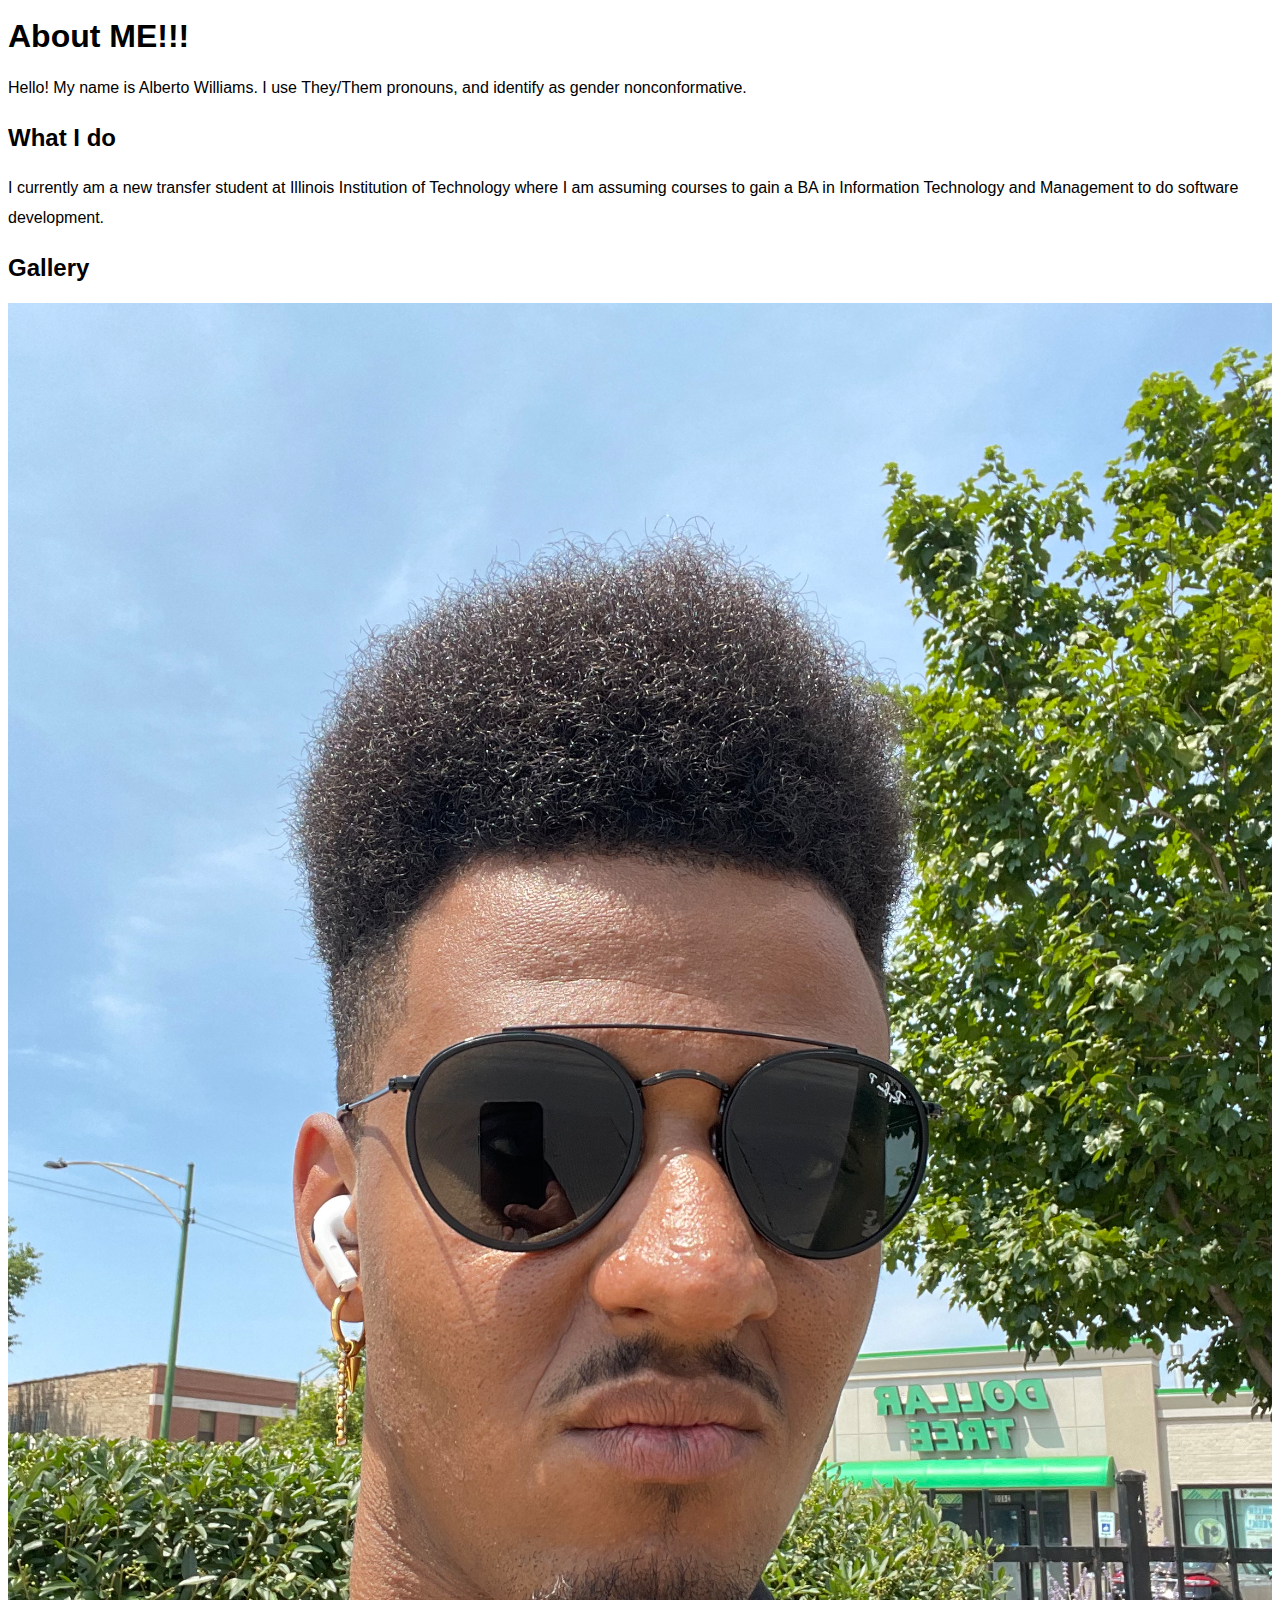
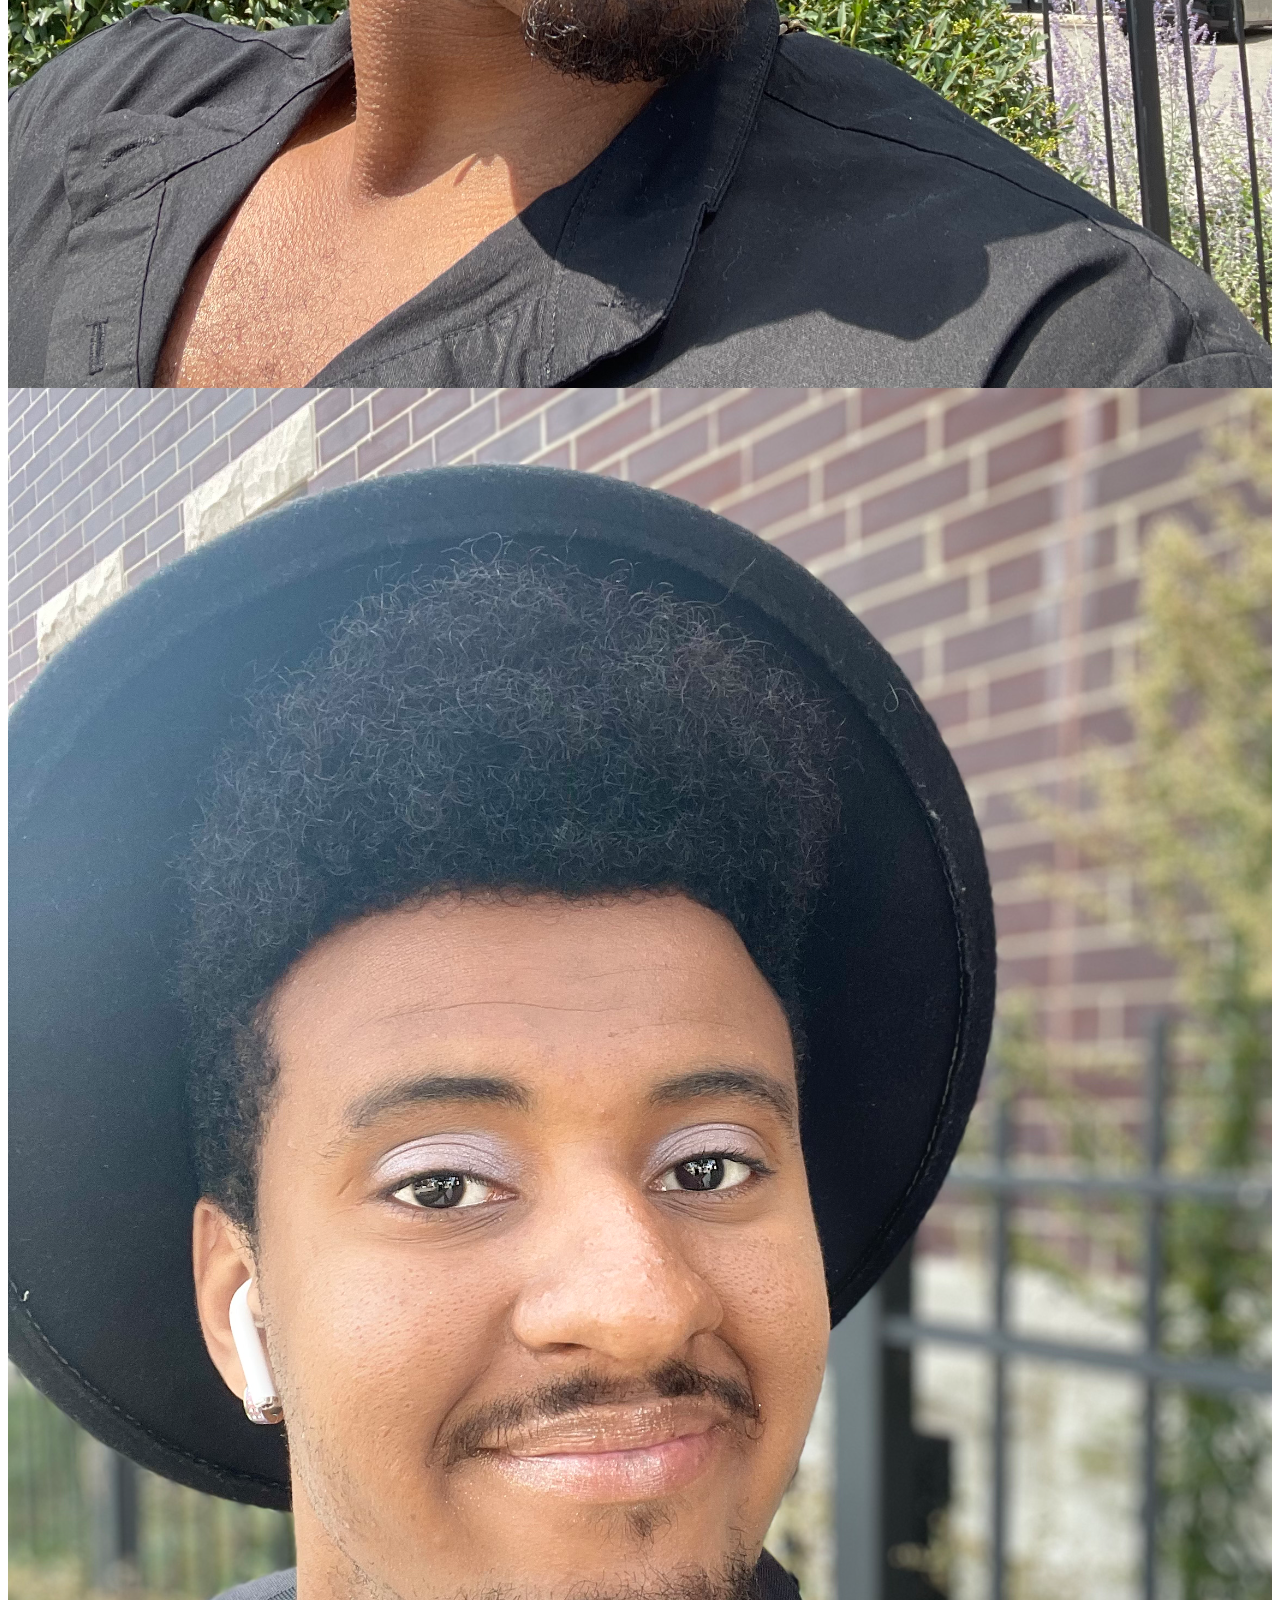
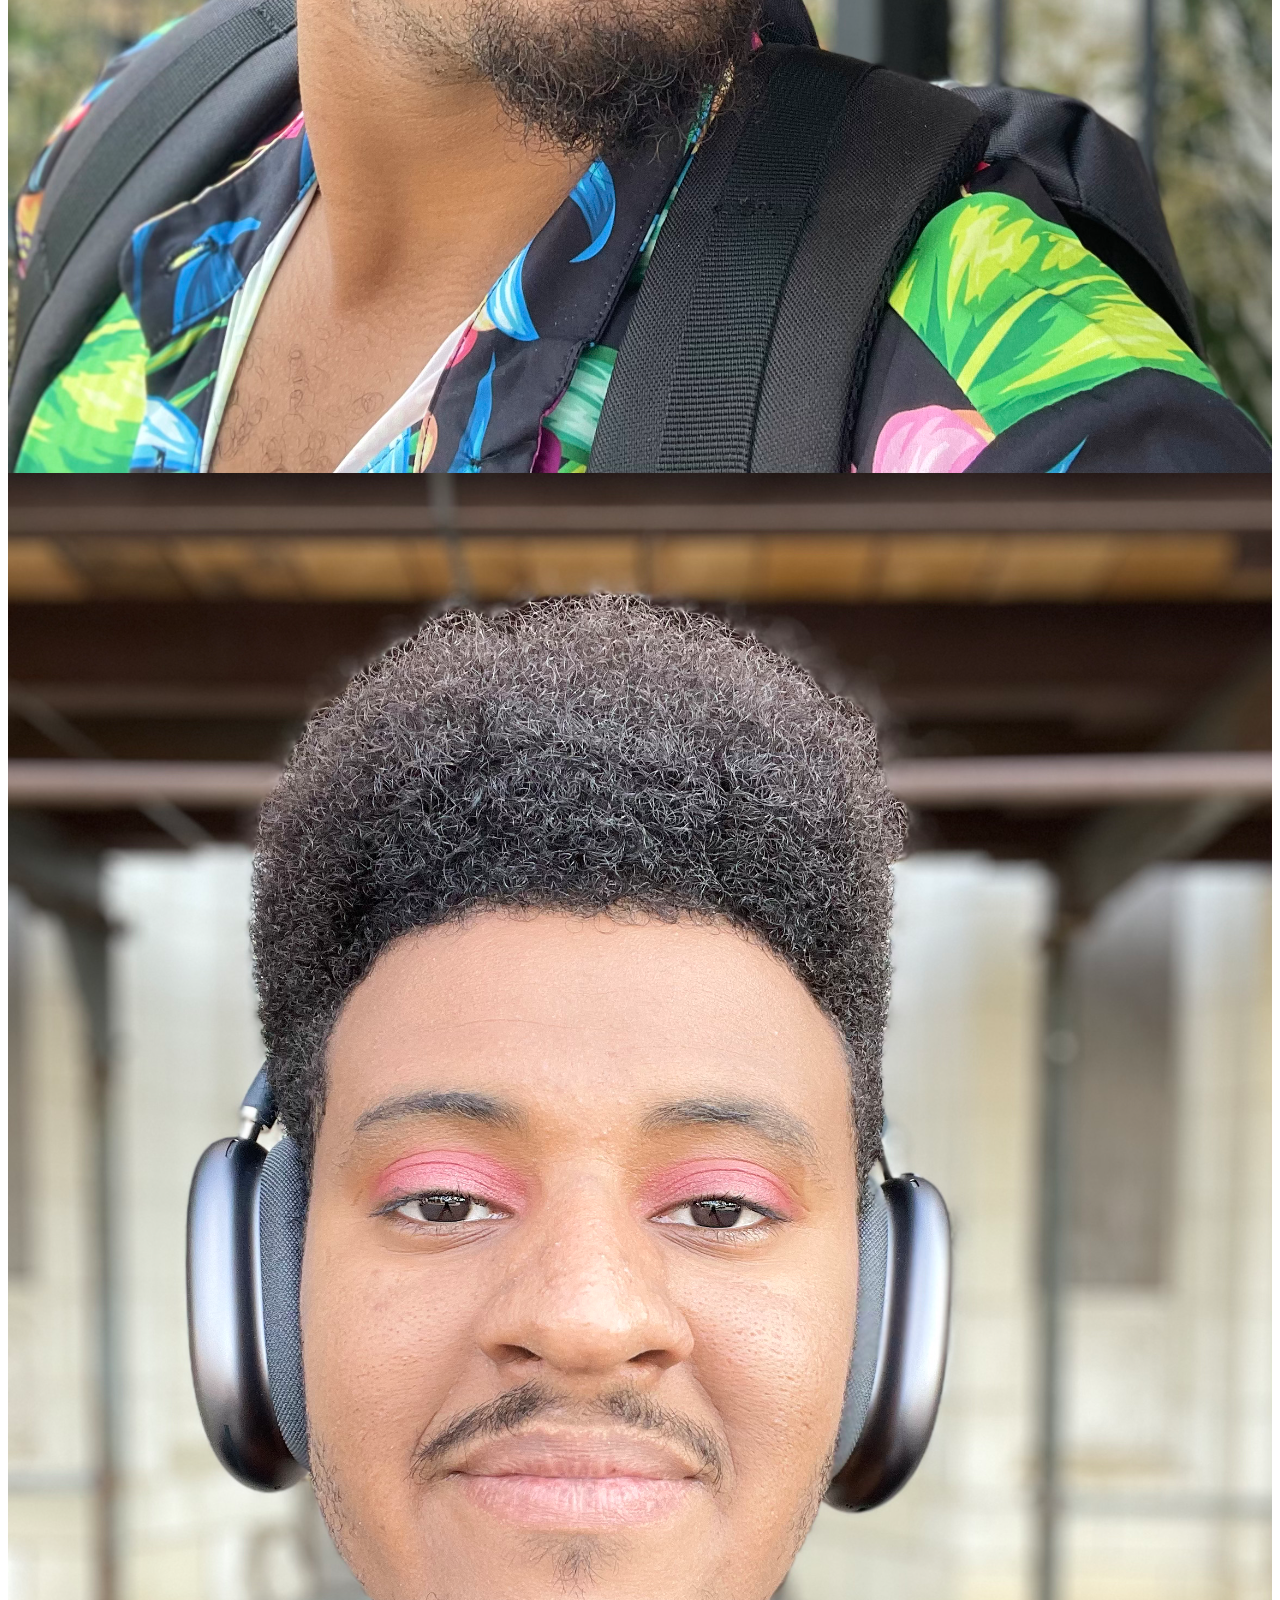
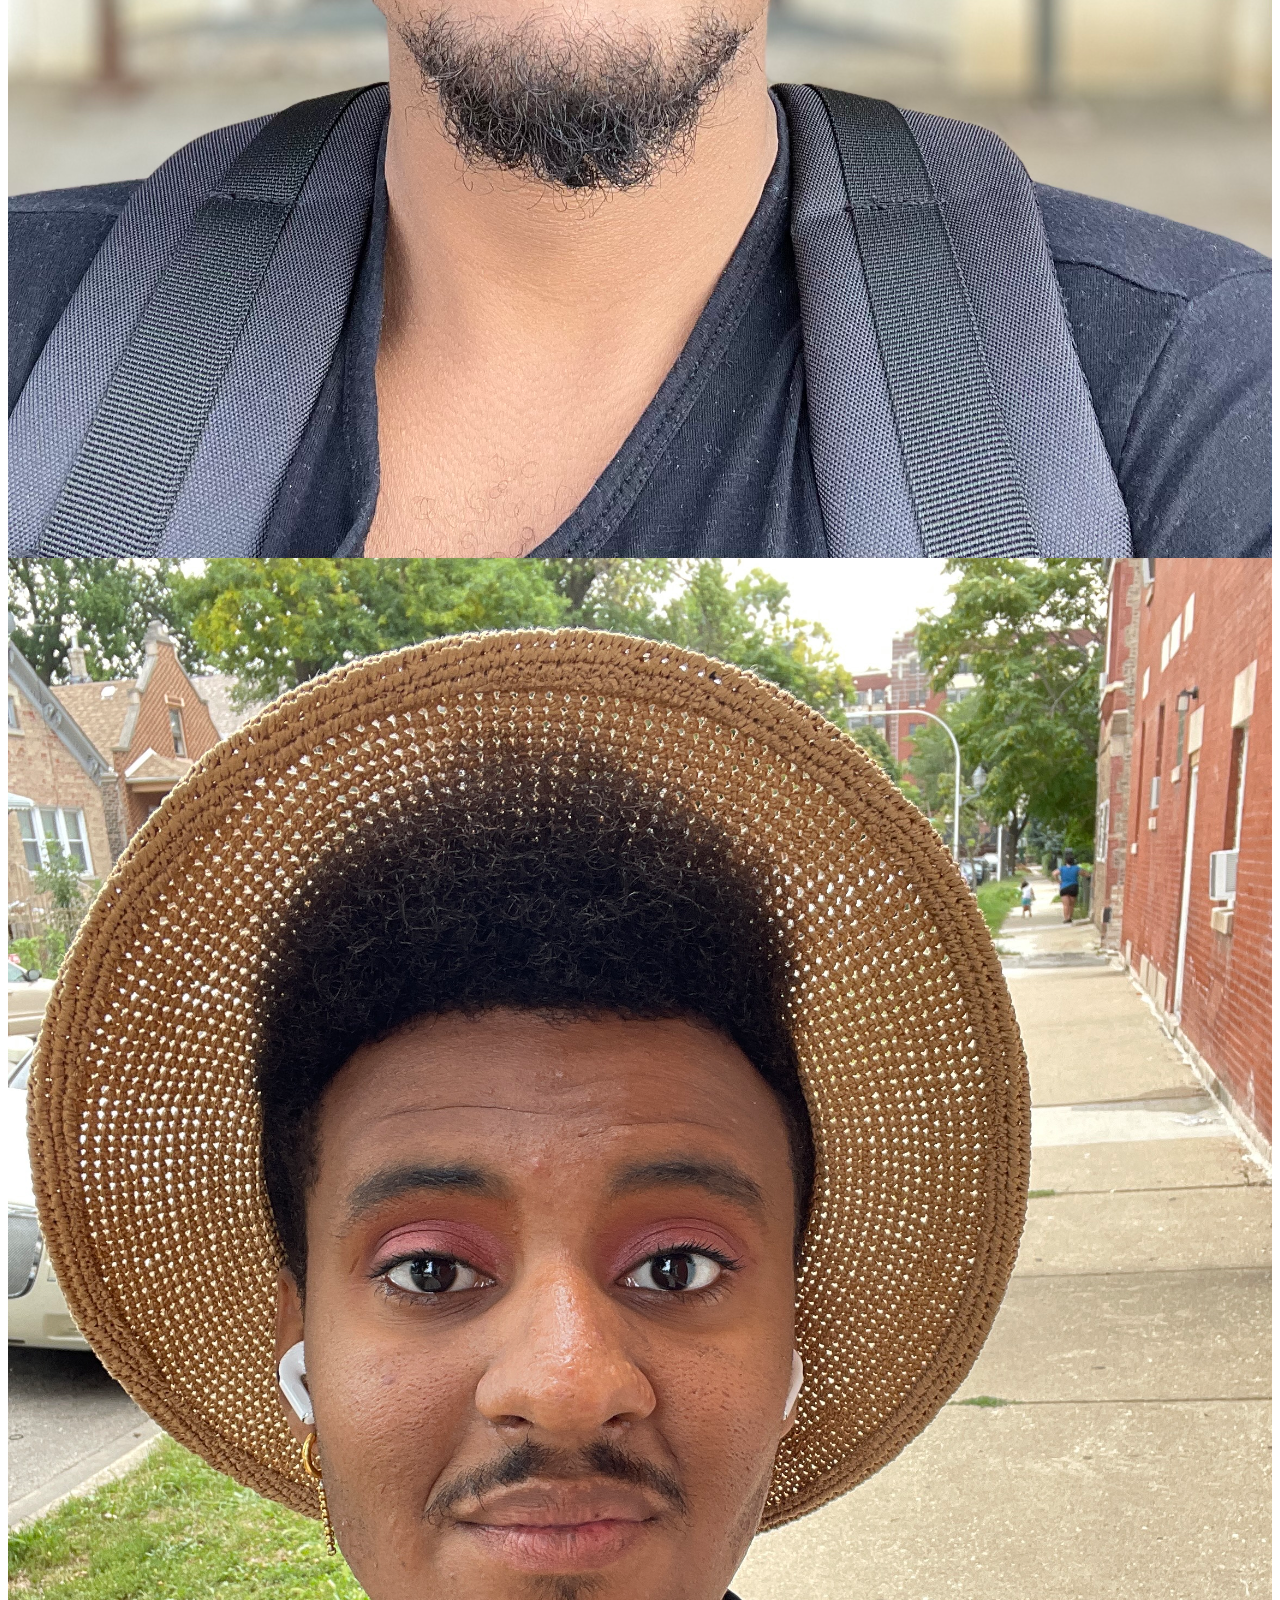
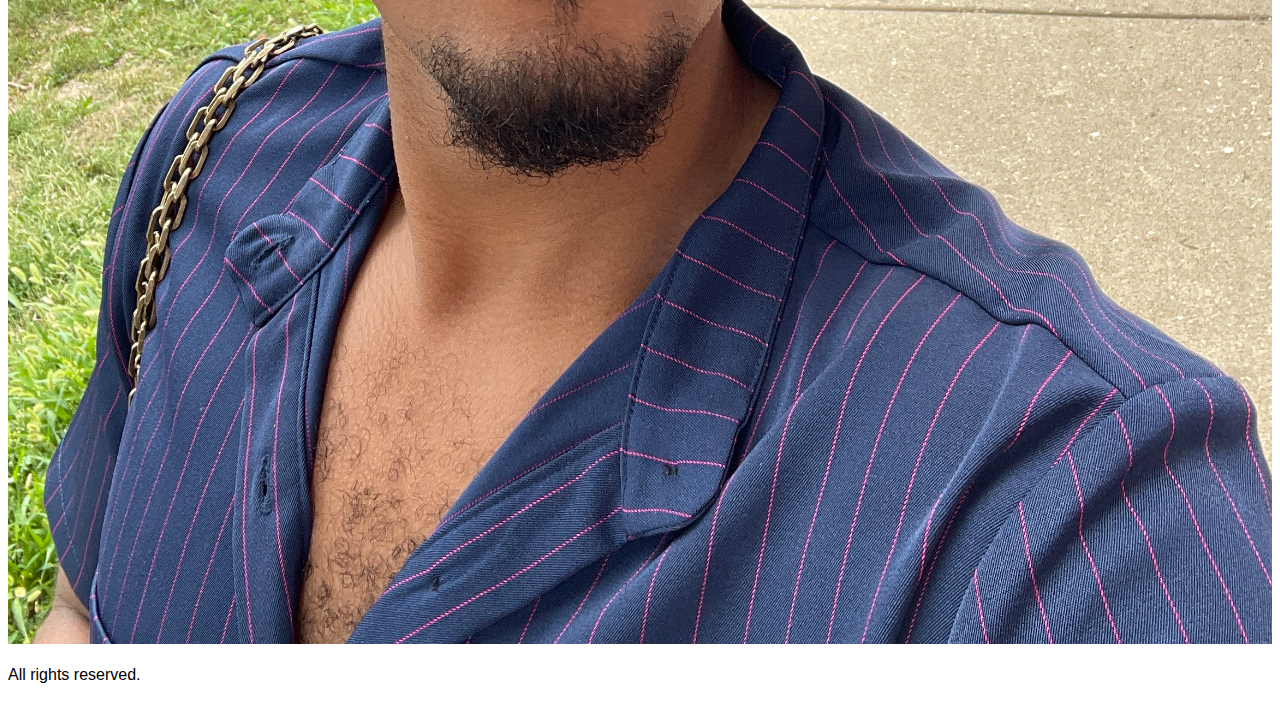
==== index.html @ dcf8313f "new repo with website name and updated HTML and CSS" ====
<!DOCTYPE html>
<html lang="en">
<head>
    <meta charset="UTF-8" />
    <title>Alberto's Page 1</title>
    <link rel="stylesheet" href="pretty.css">
</head>
<body>
    <header>
        <h1>About ME!!!</h1>
        <p>Hello! My name is Alberto Williams. I use They/Them pronouns, and
        identify as gender nonconformative.
        </p>
    </header>
    <main>
        <article>
            <h2>What I do</h2>
            <p>I currently am a new transfer student at
                Illinois Institution of Technology where
                I am assuming courses to gain a BA in
                Information Technology and Management to do
                software development.
            </p>
        </article>
        <article>
            <h2>Gallery</h2>
            <img src="pix/black-shades.jpeg" alt="shades" />
            <img src="pix/glittery-sexiness.jpeg" alt="hat" />
            <img src="pix/red-eyeshadow.jpeg" alt="eye-shadow" />
            <img src="pix/straw-hat.jpeg" alt="romper" />
        </article>
    </main>
    <footer>
        <p>All rights reserved.</p>
    </footer>
</body>
</html>
---- pretty.css ----
html {
    font-size: 1em;
    line-height: 30px;
    font-family: "Helvetica Neue", Arial Rounded MT Bold, Arial , sans-serif;
}

img {
    display: block;
    max-width: 100%;
}

figure {
    position: relative;
}

figcaption {
    position: absolute;
    width: 100%;
    bottom: 0px;
    background: rgba(15, 15, 15, 0.4);
}
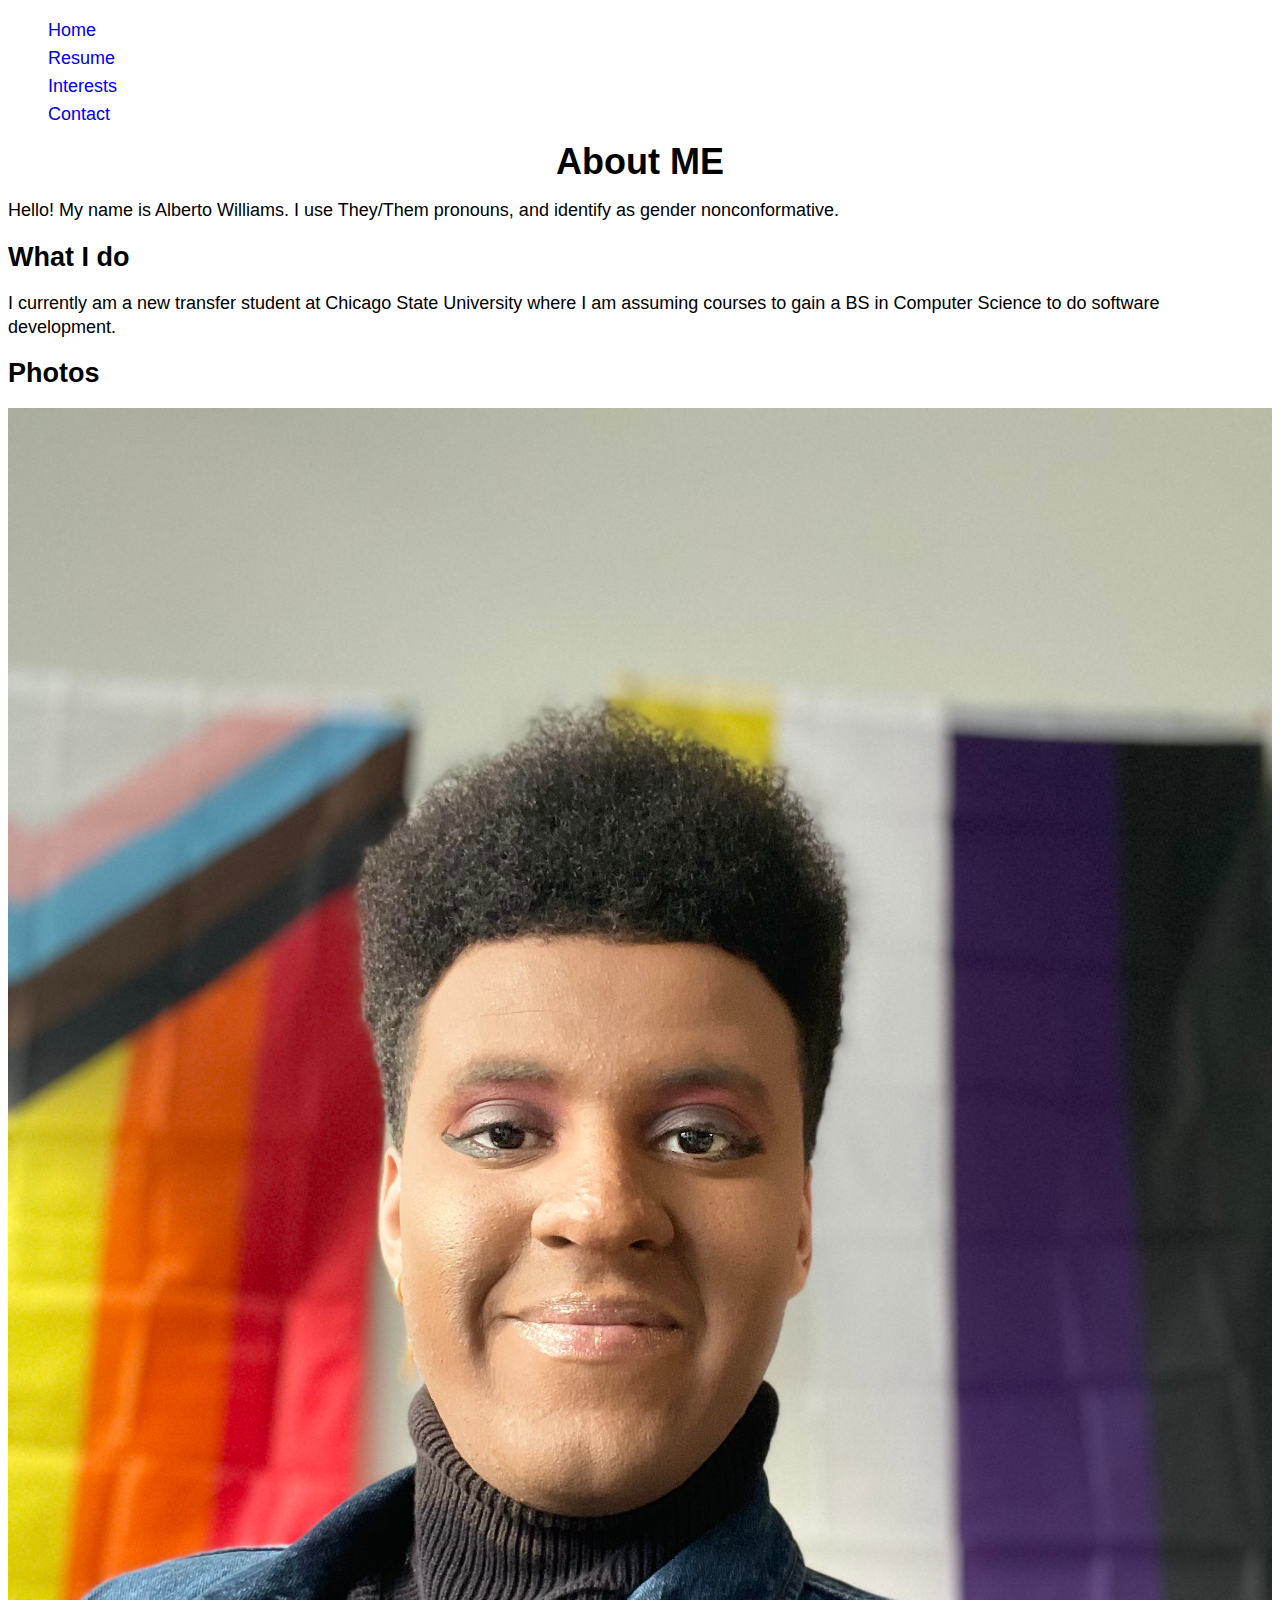
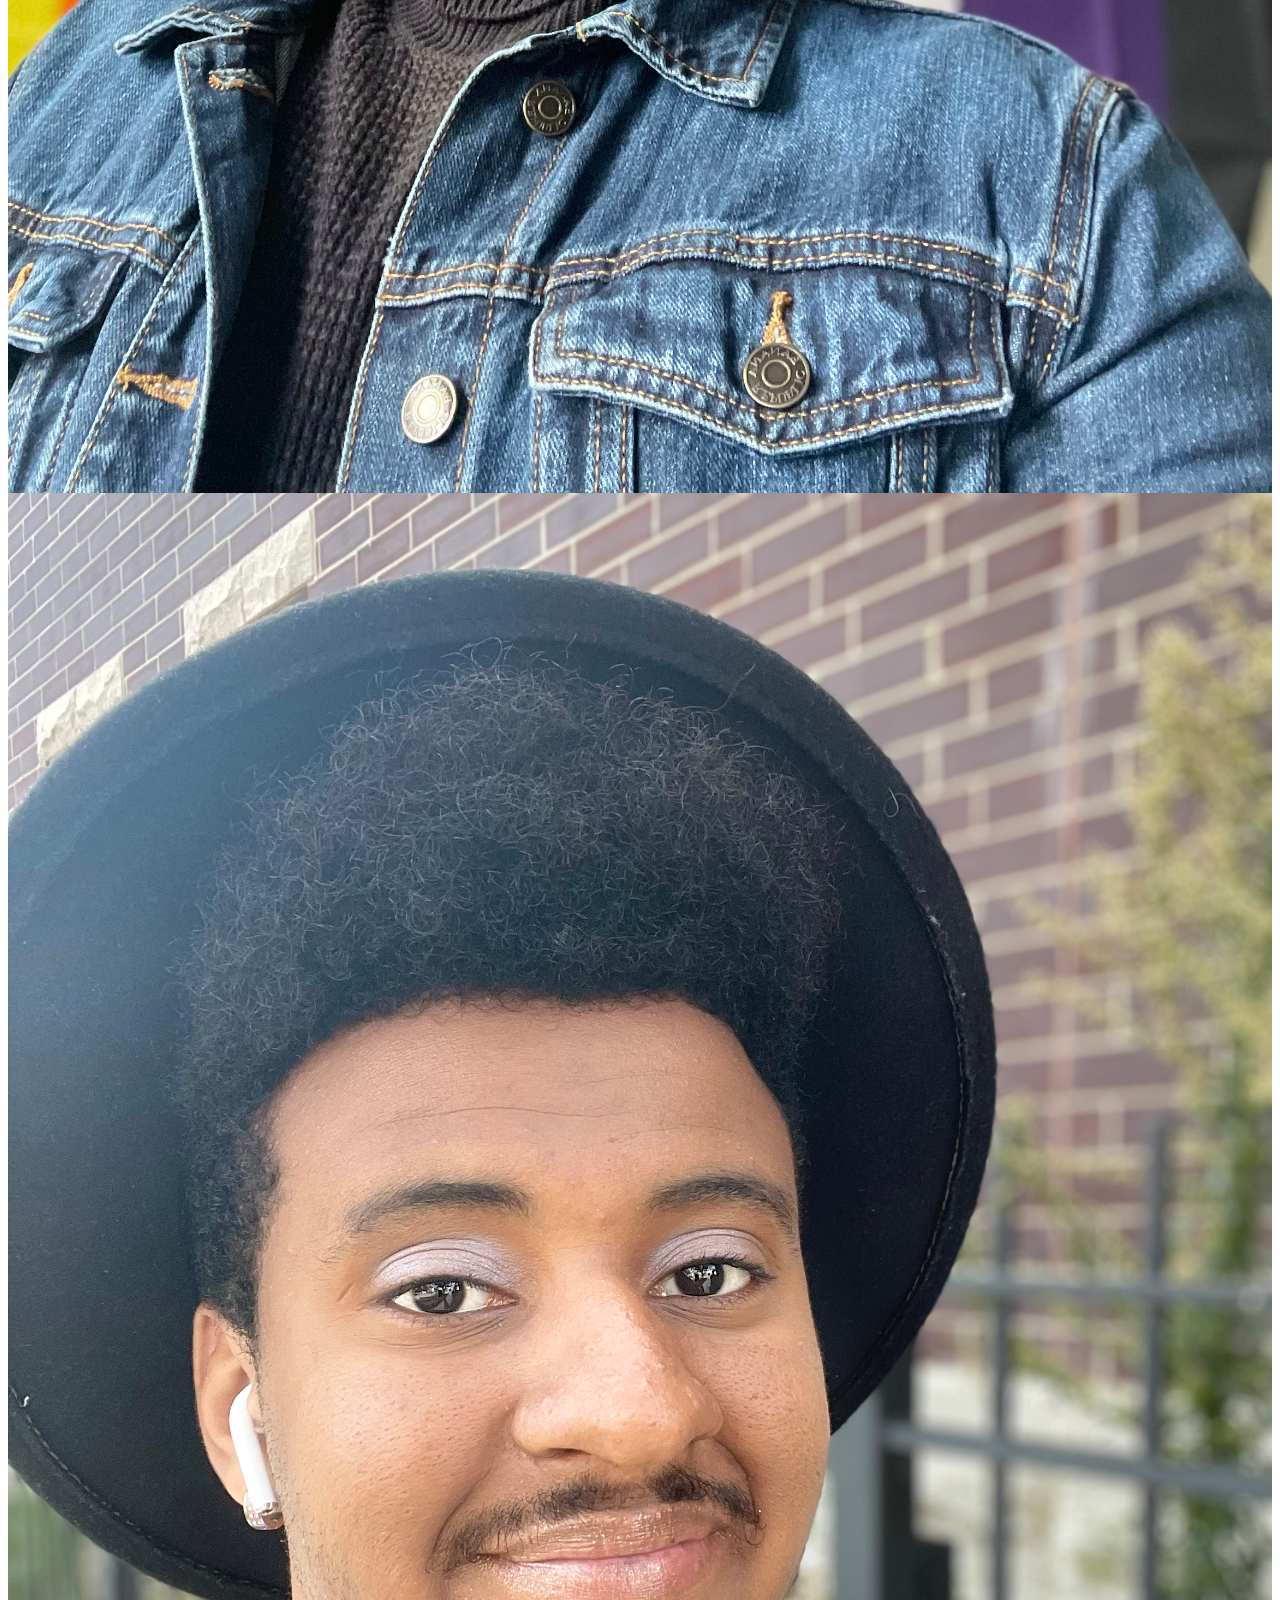
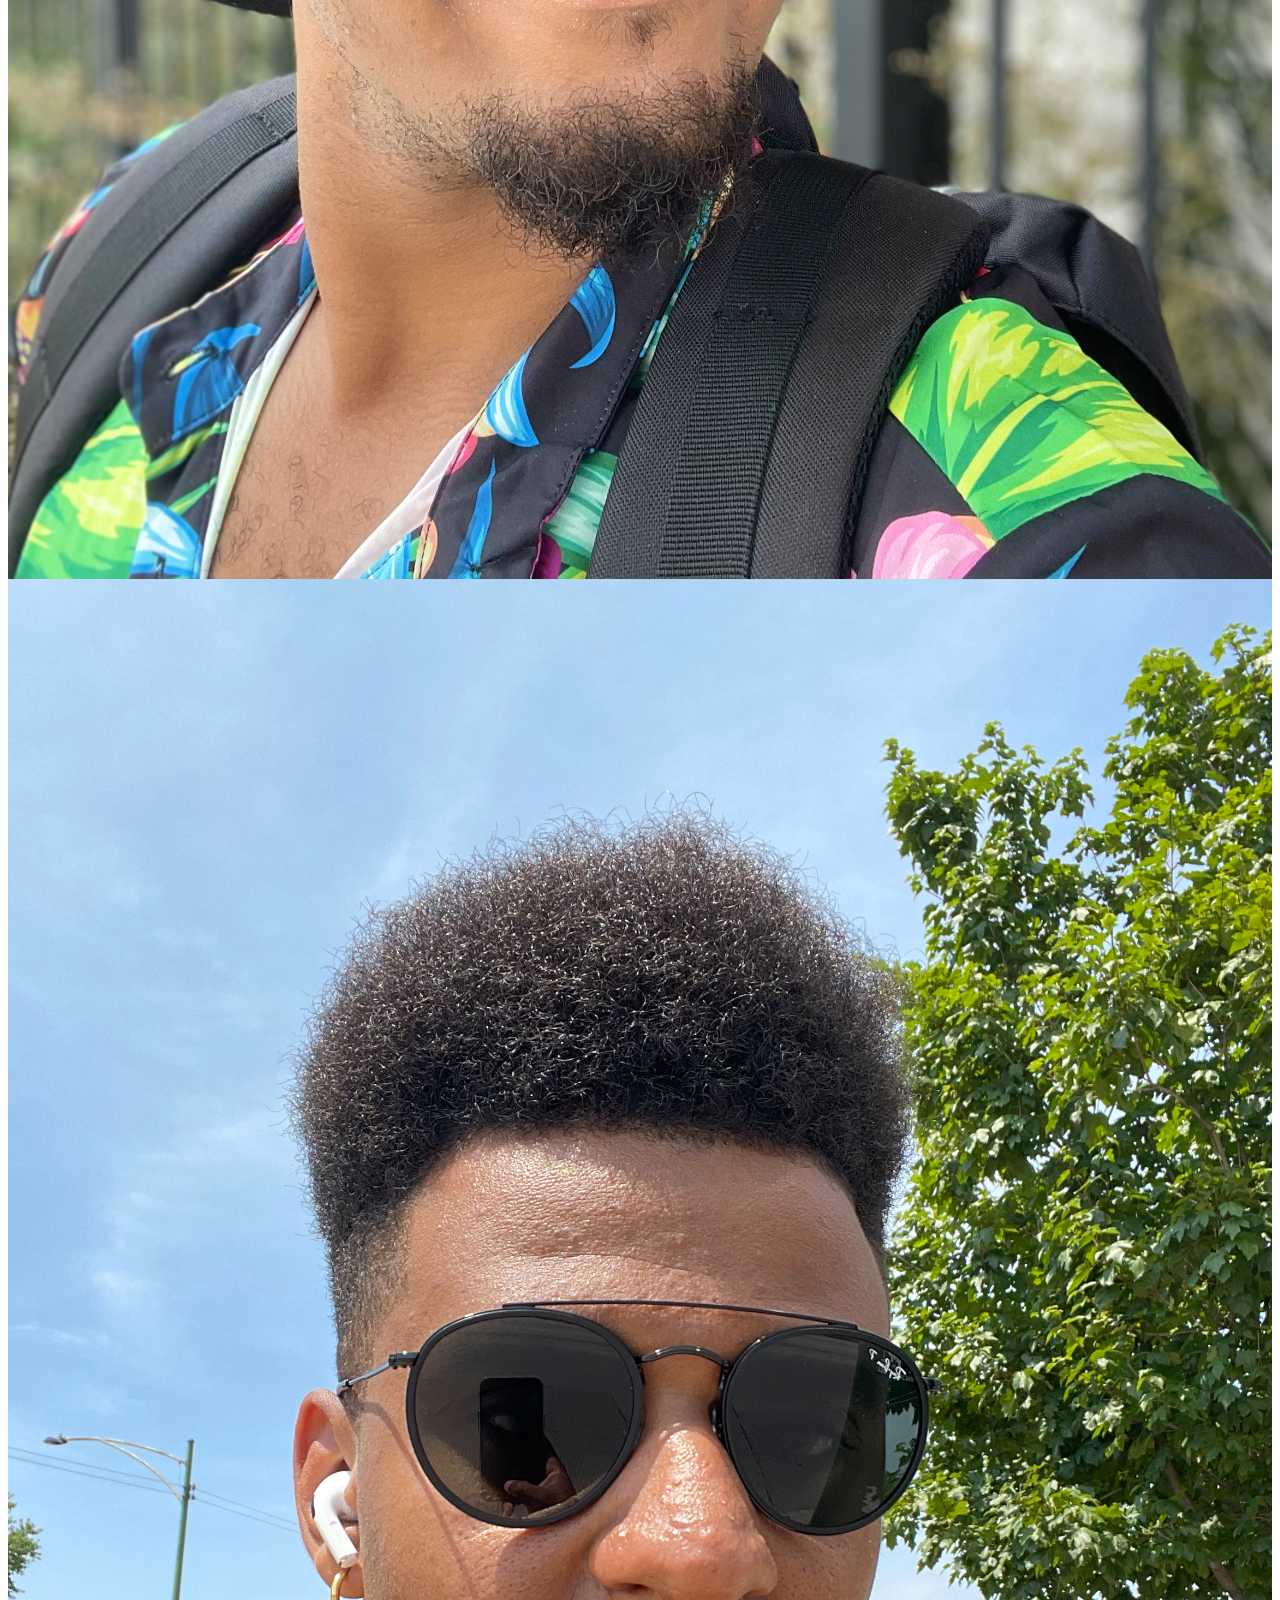
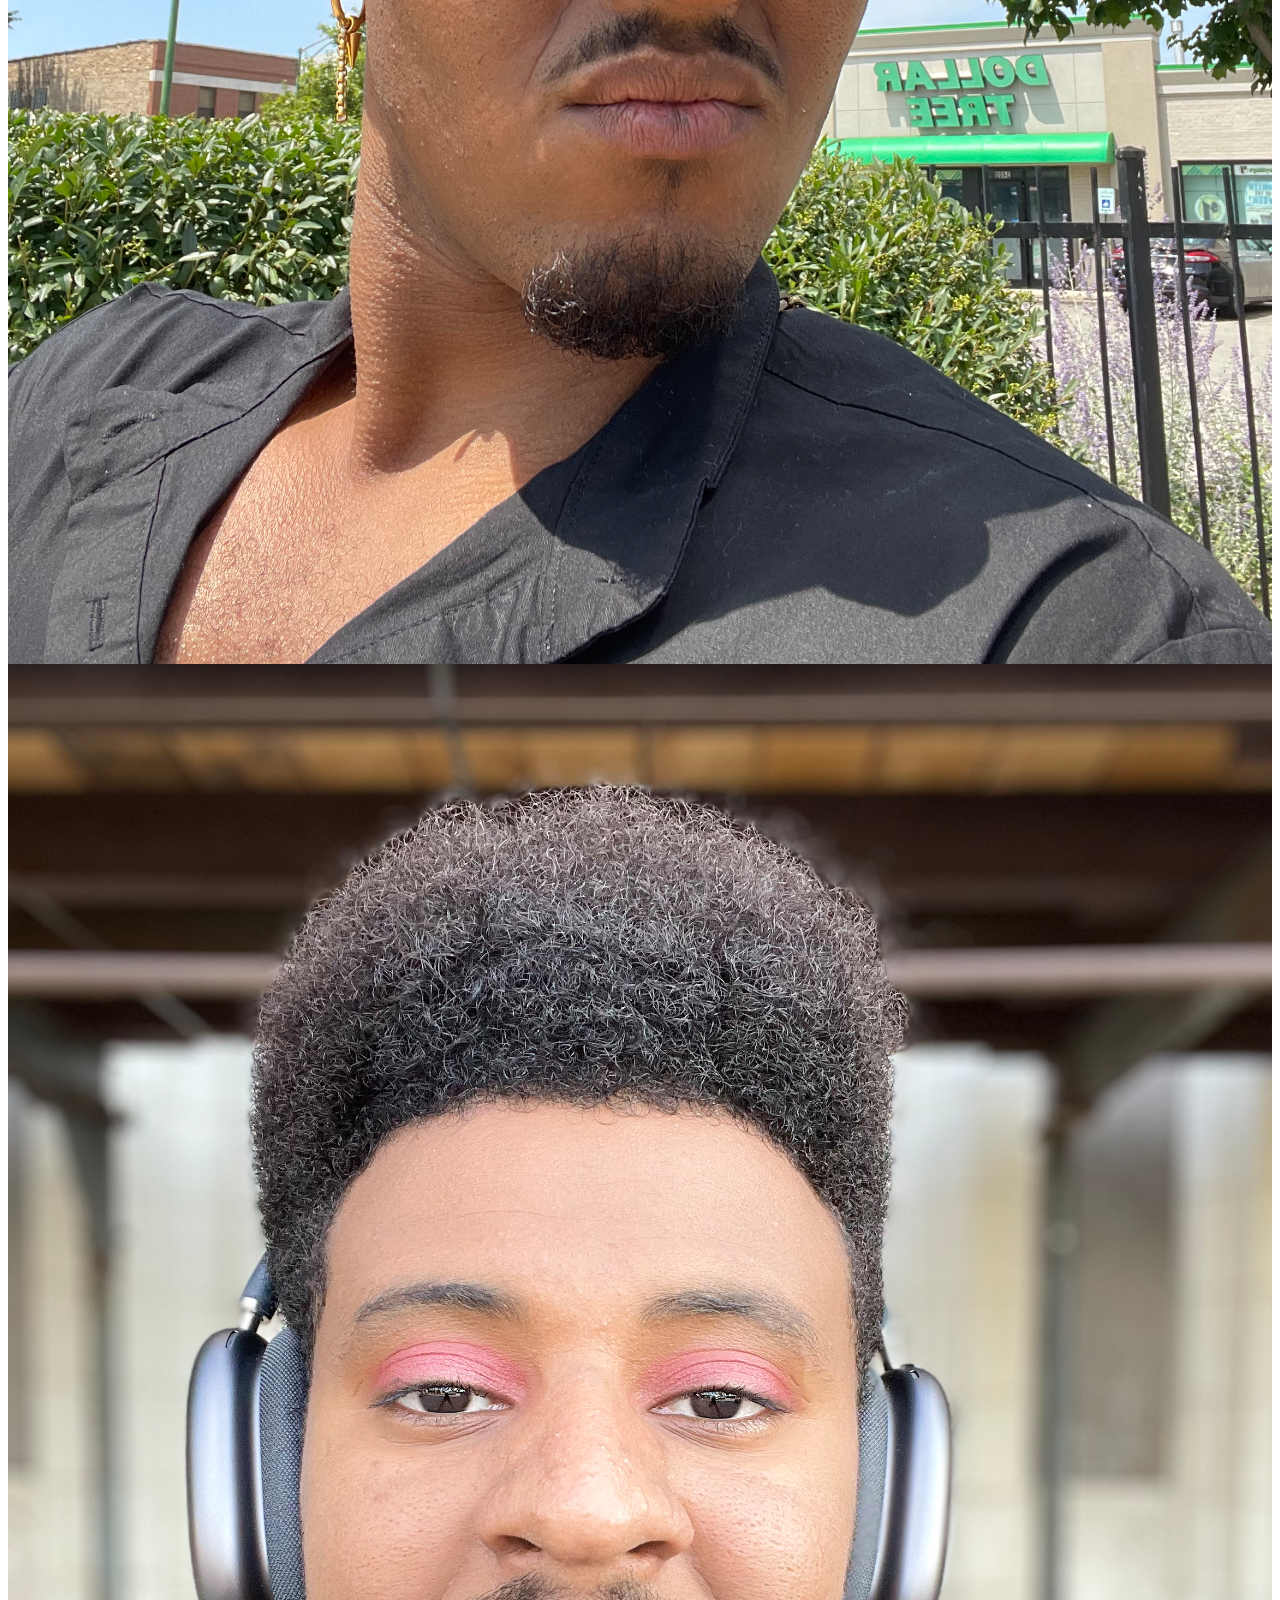
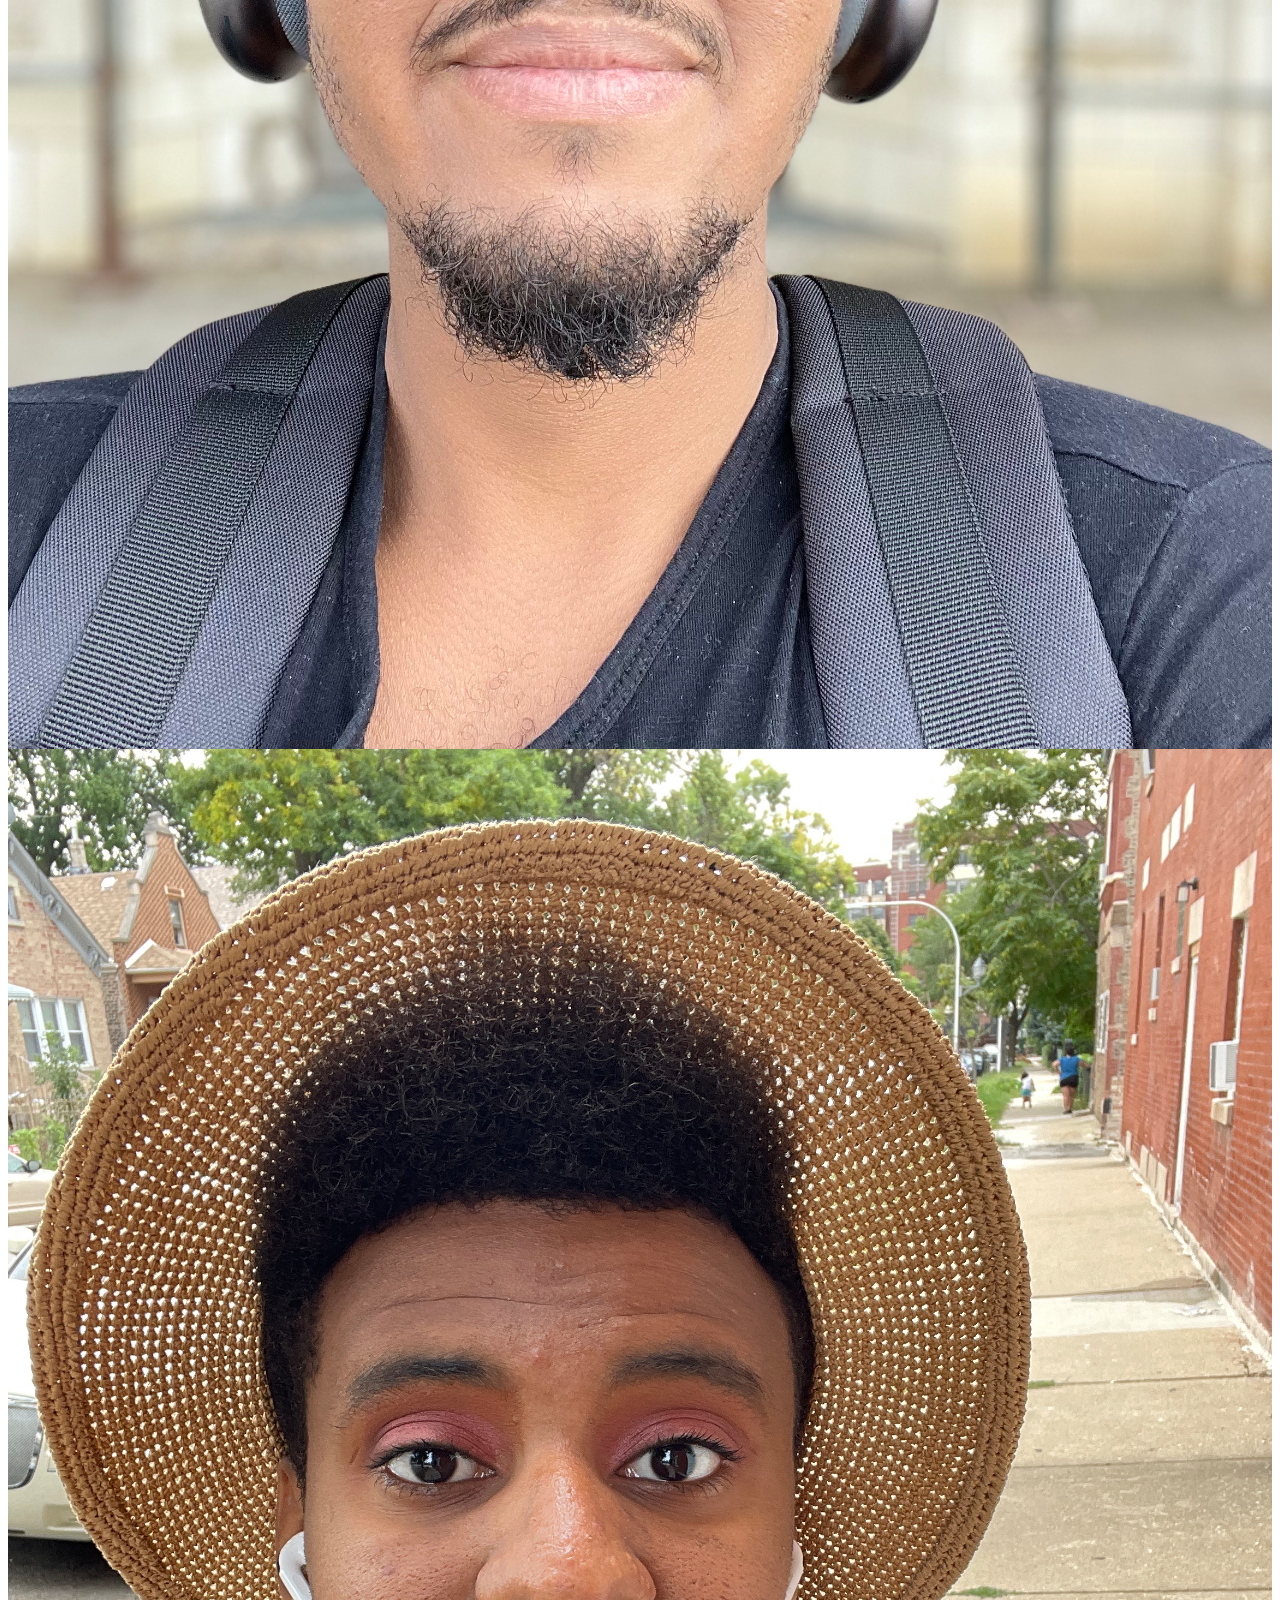
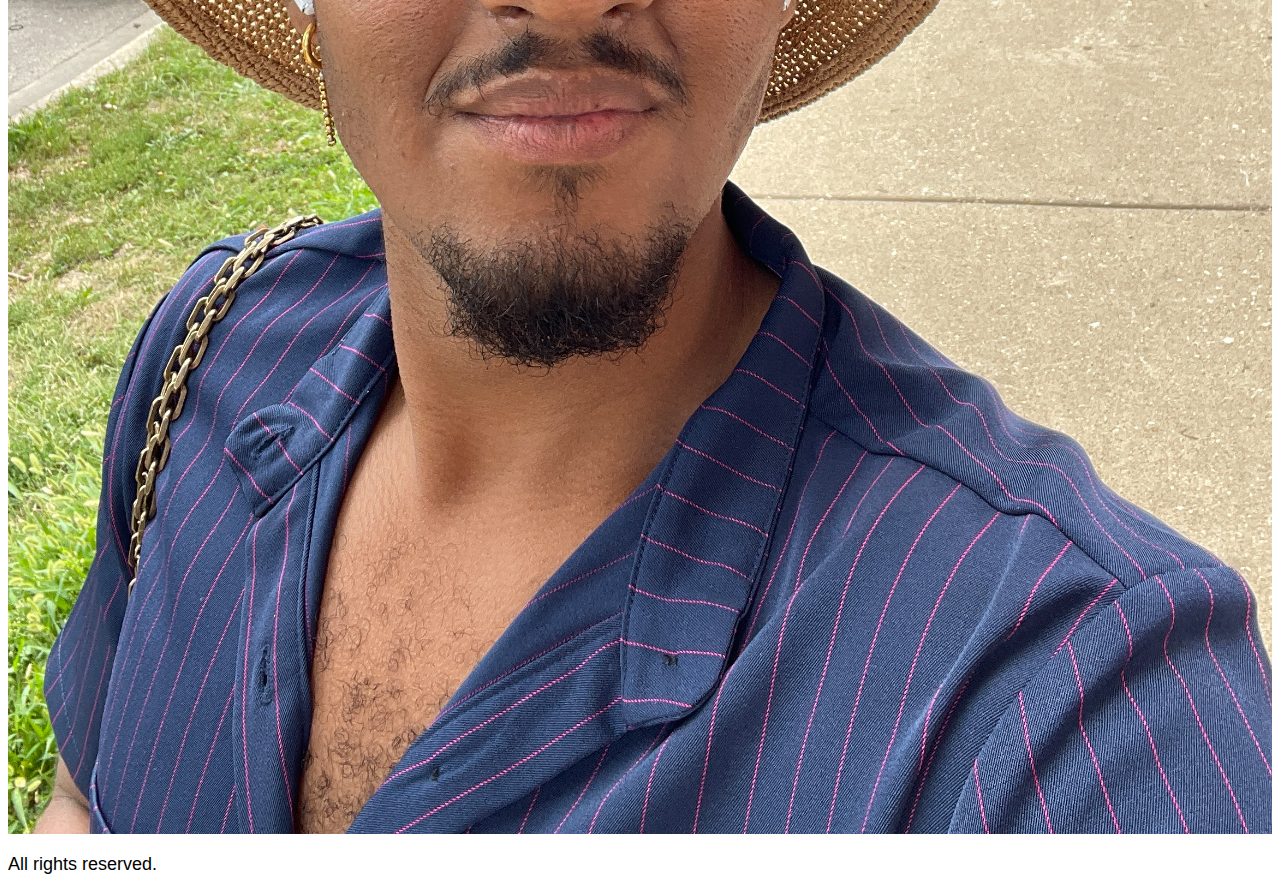
==== commit b86660a8: "project 2 draft (with new contacts page and directory)" ====
--- a/index.html
+++ b/index.html
@@ -2,12 +2,20 @@
 <html lang="en">
 <head>
     <meta charset="UTF-8" />
-    <title>Alberto's Page 1</title>
-    <link rel="stylesheet" href="pretty.css">
+    <title>HOME Menu</title>
+    <link rel="stylesheet" href="pretty.css" />
 </head>
 <body>
+    <nav id="navs">
+        <ul class="no-bullet">
+            <li><a href="index.html">Home</a></li>
+            <li><a href="cv/resume.html">Resume</a></li>
+            <li><a href="interests/interests.html">Interests</a></li>
+            <li><a href="contact/contact.html">Contact</a></li>
+        </ul>
+    </nav>
     <header>
-        <h1>About ME!!!</h1>
+        <h1 class="center-align">About ME</h1>
         <p>Hello! My name is Alberto Williams. I use They/Them pronouns, and
         identify as gender nonconformative.
         </p>
@@ -16,19 +24,22 @@
         <article>
             <h2>What I do</h2>
             <p>I currently am a new transfer student at
-                Illinois Institution of Technology where
-                I am assuming courses to gain a BA in
-                Information Technology and Management to do
+                Chicago State University where
+                I am assuming courses to gain a BS in
+                Computer Science to do
                 software development.
             </p>
         </article>
-        <article>
-            <h2>Gallery</h2>
-            <img src="pix/black-shades.jpeg" alt="shades" />
-            <img src="pix/glittery-sexiness.jpeg" alt="hat" />
-            <img src="pix/red-eyeshadow.jpeg" alt="eye-shadow" />
-            <img src="pix/straw-hat.jpeg" alt="romper" />
-        </article>
+        <section>
+            <h2>Photos</h2>
+            <article>
+                <img src="pix/flags.jpeg" alt="flags" />
+                <img src="pix/glittery-sexiness.jpeg" alt="glitter" />
+                <img src="pix/black-shades.jpeg" alt="black-shades" />
+                <img src="pix/red-eyeshadow.jpeg" alt="red-eyeshadow" />
+                <img src="pix/straw-hat.jpeg" alt="straw-hat" />
+            </article>
+        </section>
     </main>
     <footer>
         <p>All rights reserved.</p>
--- a/pretty.css
+++ b/pretty.css
@@ -1,21 +1,40 @@
 html {
-    font-size: 1em;
-    line-height: 30px;
+    font-size: 1.125em;
+    line-height: 24px;
     font-family: "Helvetica Neue", Arial Rounded MT Bold, Arial , sans-serif;
 }
 
-img {
-    display: block;
-    max-width: 100%;
+.center-align {
+    text-align: center;
 }
 
-figure {
-    position: relative;
+img {
+    width: 100%;
+    display: flex;
 }
 
-figcaption {
-    position: absolute;
-    width: 100%;
-    bottom: 0px;
-    background: rgba(15, 15, 15, 0.4);
+#less-line-space {
+    line-height: 0.8em;
+}
+#navs li{
+    margin-bottom: 4px;
+    background-color: white;
+    padding-right: 4px;
+}
+
+#navs a {
+    text-decoration: none;
+}
+
+#navs a:hover{
+    display: block;
+    background-color: pink;
+}
+
+.no-bullet {
+    list-style-type: none;
+}
+
+@media screen and (min-width: 600px) {
+    
 }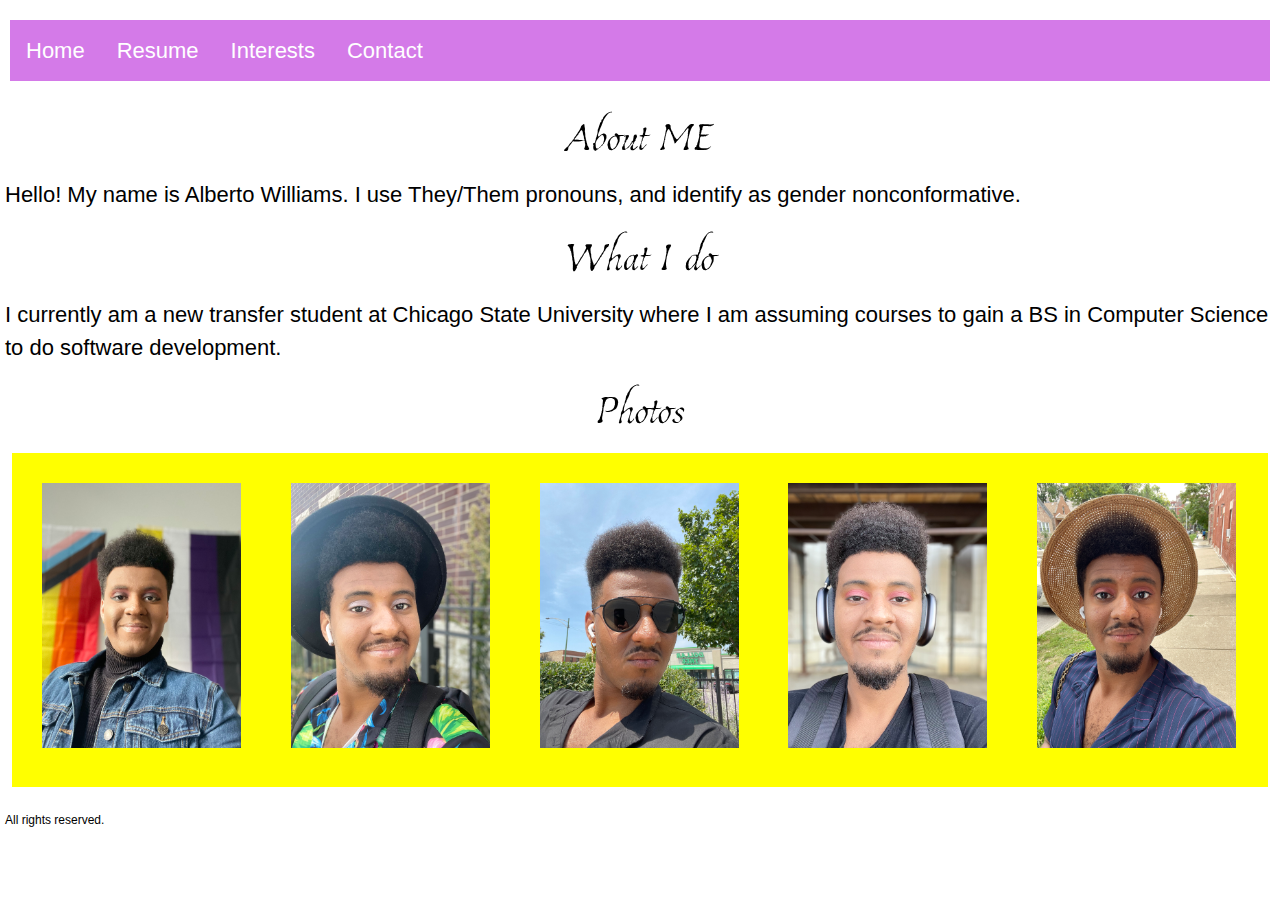
==== commit 1fb95f9c: "major changes to beto.com" ====
--- a/index.html
+++ b/index.html
@@ -3,46 +3,51 @@
 <head>
     <meta charset="UTF-8" />
     <title>HOME Menu</title>
-    <link rel="stylesheet" href="pretty.css" />
+    <link rel="stylesheet" href="pretty.css">
+    <link rel="preconnect" href="https://fonts.googleapis.com">
+    <link rel="preconnect" href="https://fonts.gstatic.com" crossorigin>
+    <link href="https://fonts.googleapis.com/css2?family=Bebas+Neue&family=Estonia&display=swap" rel="stylesheet">
 </head>
 <body>
-    <nav id="navs">
-        <ul class="no-bullet">
-            <li><a href="index.html">Home</a></li>
-            <li><a href="cv/resume.html">Resume</a></li>
-            <li><a href="interests/interests.html">Interests</a></li>
-            <li><a href="contact/contact.html">Contact</a></li>
-        </ul>
-    </nav>
-    <header>
-        <h1 class="center-align">About ME</h1>
-        <p>Hello! My name is Alberto Williams. I use They/Them pronouns, and
-        identify as gender nonconformative.
-        </p>
-    </header>
-    <main>
-        <article>
-            <h2>What I do</h2>
-            <p>I currently am a new transfer student at
-                Chicago State University where
-                I am assuming courses to gain a BS in
-                Computer Science to do
-                software development.
-            </p>
-        </article>
-        <section>
-            <h2>Photos</h2>
-            <article>
-                <img src="pix/flags.jpeg" alt="flags" />
-                <img src="pix/glittery-sexiness.jpeg" alt="glitter" />
-                <img src="pix/black-shades.jpeg" alt="black-shades" />
-                <img src="pix/red-eyeshadow.jpeg" alt="red-eyeshadow" />
-                <img src="pix/straw-hat.jpeg" alt="straw-hat" />
-            </article>
-        </section>
-    </main>
-    <footer>
-        <p>All rights reserved.</p>
-    </footer>
+<nav id="navs">
+  <ul>
+    <li><a href="/">Home</a></li>
+    <li><a href="cv/">Resume</a></li>
+    <li><a href="interests/">Interests</a></li>
+    <li><a href="contact/">Contact</a></li>
+  </ul>
+</nav>
+<header>
+<h1 class="center-align">About ME</h1>
+  <p>Hello! My name is Alberto Williams. I use They/Them pronouns, and
+    identify as gender nonconformative.
+  </p>
+</header>
+<main>
+  <article>
+  <h2 class="center-align">What I do</h2>
+    <p>I currently am a new transfer student at
+      Chicago State University where
+      I am assuming courses to gain a BS in
+      Computer Science to do
+      software development.
+    </p>
+  </article>
+  <section>
+  <h2 class="center-align">Photos</h2>
+  <figure>
+    <ul id="gallery">
+      <li><figcaption><img class="gallery-pic"src="pix/flags.jpeg" alt="flags" /></figcaption></li>
+      <li><figcaption><img class="gallery-pic"src="pix/glittery-sexiness.jpeg" alt="glitter" /></figcaption></li>
+      <li><figcaption><img class="gallery-pic"src="pix/black-shades.jpeg" alt="black-shades" /></figcaption></li>
+      <li><figcaption><img class="gallery-pic"src="pix/red-eyeshadow.jpeg" alt="red-eyeshadow" /></figcaption></li>
+      <li><figcaption><img class="gallery-pic"src="pix/straw-hat.jpeg" alt="straw-hat" /></figcaption></li>
+    </ul>
+  </figure>
+  </section>
+</main>
+<footer>
+  <p id="disc">All rights reserved.</p>
+</footer>
 </body>
 </html>
--- a/pretty.css
+++ b/pretty.css
@@ -1,40 +1,85 @@
-html {
-    font-size: 1.125em;
-    line-height: 24px;
-    font-family: "Helvetica Neue", Arial Rounded MT Bold, Arial , sans-serif;
+a,abbr,acronym,address,applet,article,aside,audio,b,big,blockquote,body,canvas,caption,center,cite,code,dd,del,details,dfn,div,dl,dt,em,embed,fieldset,figcaption,figure,footer,form,h1,h2,h3,h4,h5,h6,header,hgroup,html,i,iframe,img,ins,kbd,label,legend,li,mark,menu,nav,object,ol,output,p,pre,q,ruby,s,samp,section,small,span,strike,strong,sub,summary,sup,table,tbody,td,tfoot,th,thead,time,tr,tt,u,ul,var,video{margin:0;padding:0;border:0;font:inherit;vertical-align:baseline}article,aside,details,figcaption,figure,footer,header,hgroup,main,menu,nav,section{display:block}html{line-height:1}body{line-height:inherit}ol,ul{list-style:none}blockquote,q{quotes:none}blockquote:after,blockquote:before,q:after,q:before{content:'';content:none}table{border-collapse:collapse;border-spacing:0}
+
+html{
+  font-size: 22px;
+  line-height: 33px;
+  font-family: "Helvetica Neue", Arial Rounded MT Bold, Arial , sans-serif;
 }
-
-.center-align {
-    text-align: center;
+img{
+  width: 80%;
 }
-
-img {
-    width: 100%;
-    display: flex;
+p{
+  padding: 5px;
 }
-
-#less-line-space {
-    line-height: 0.8em;
+.center-align{
+  text-align: center;
+  font-size: 58px;
+  font-family: 'Estonia', cursive;
+  padding: 17px 17px;
+  margin: 5px 5px;
+}
+.bullet{
+  list-style-type: square;
+  margin: 15px;
+  padding-left: 20px;
+}
+.jobs{
+  line-height: 30px;
+}
+.edu{
+  line-height: 30px;
+}
+.edu-and-exp-heading{
+  margin: 20px;
+  font-size: 27px;
+  text-align: center;
+  font-family: 'Bebas Neue', cursive;
+}
+.gallery-pic{
+  margin: 24px;
+}
+.obj-and-skill-heading{
+  margin: 20px;
+  font-size: 27px;
+  text-align: center;
+  font-family: 'Bebas Neue', cursive;
+}
+.obj-desc{
+  padding-left: 7px;
+}
+.skills{
+  line-height: 30px;
+}
+#disc{
+  font-size: 12px;
+}
+#gallery{
+  display: flex;
+  padding: 6px;
+  margin: 12px;
+  justify-content: space-around;
+  background-color: yellow;
+}
+#name{
+  text-align: center;
+  font-size: 43px;
+  font-family: 'Bebas Neue', cursive;
+  padding-top: 27px;
+}
+#navs ul {
+  list-style-type: none;
+  margin: 20px 10px;
+  padding: 0;
+  overflow: hidden;
+  background-color: #D47AE8;
 }
 #navs li{
-    margin-bottom: 4px;
-    background-color: white;
-    padding-right: 4px;
+  float: left;
 }
-
-#navs a {
-    text-decoration: none;
+#navs li a {
+  display: block;
+  color: white;
+  text-align: center;
+  padding: 14px 16px;
+  text-decoration: none;
 }
-
-#navs a:hover{
-    display: block;
-    background-color: pink;
-}
-
-.no-bullet {
-    list-style-type: none;
-}
-
-@media screen and (min-width: 600px) {
-    
-}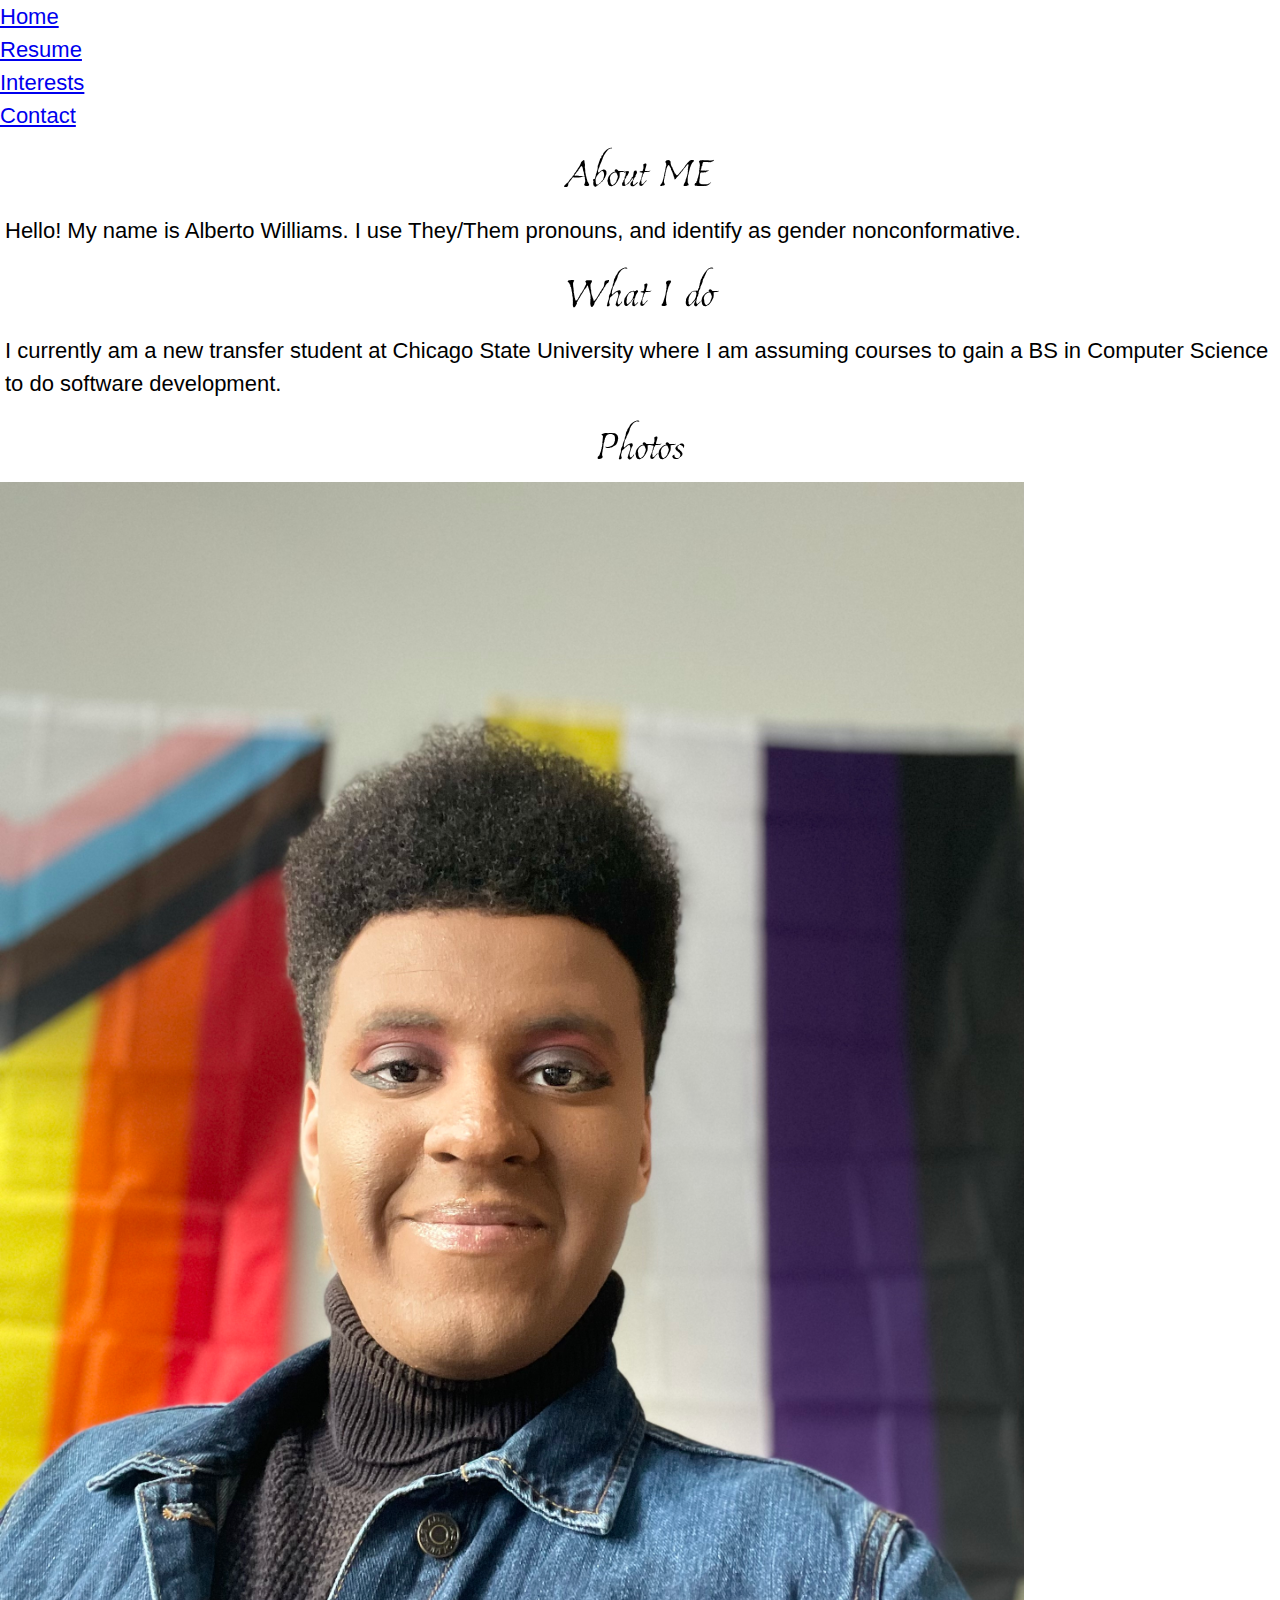
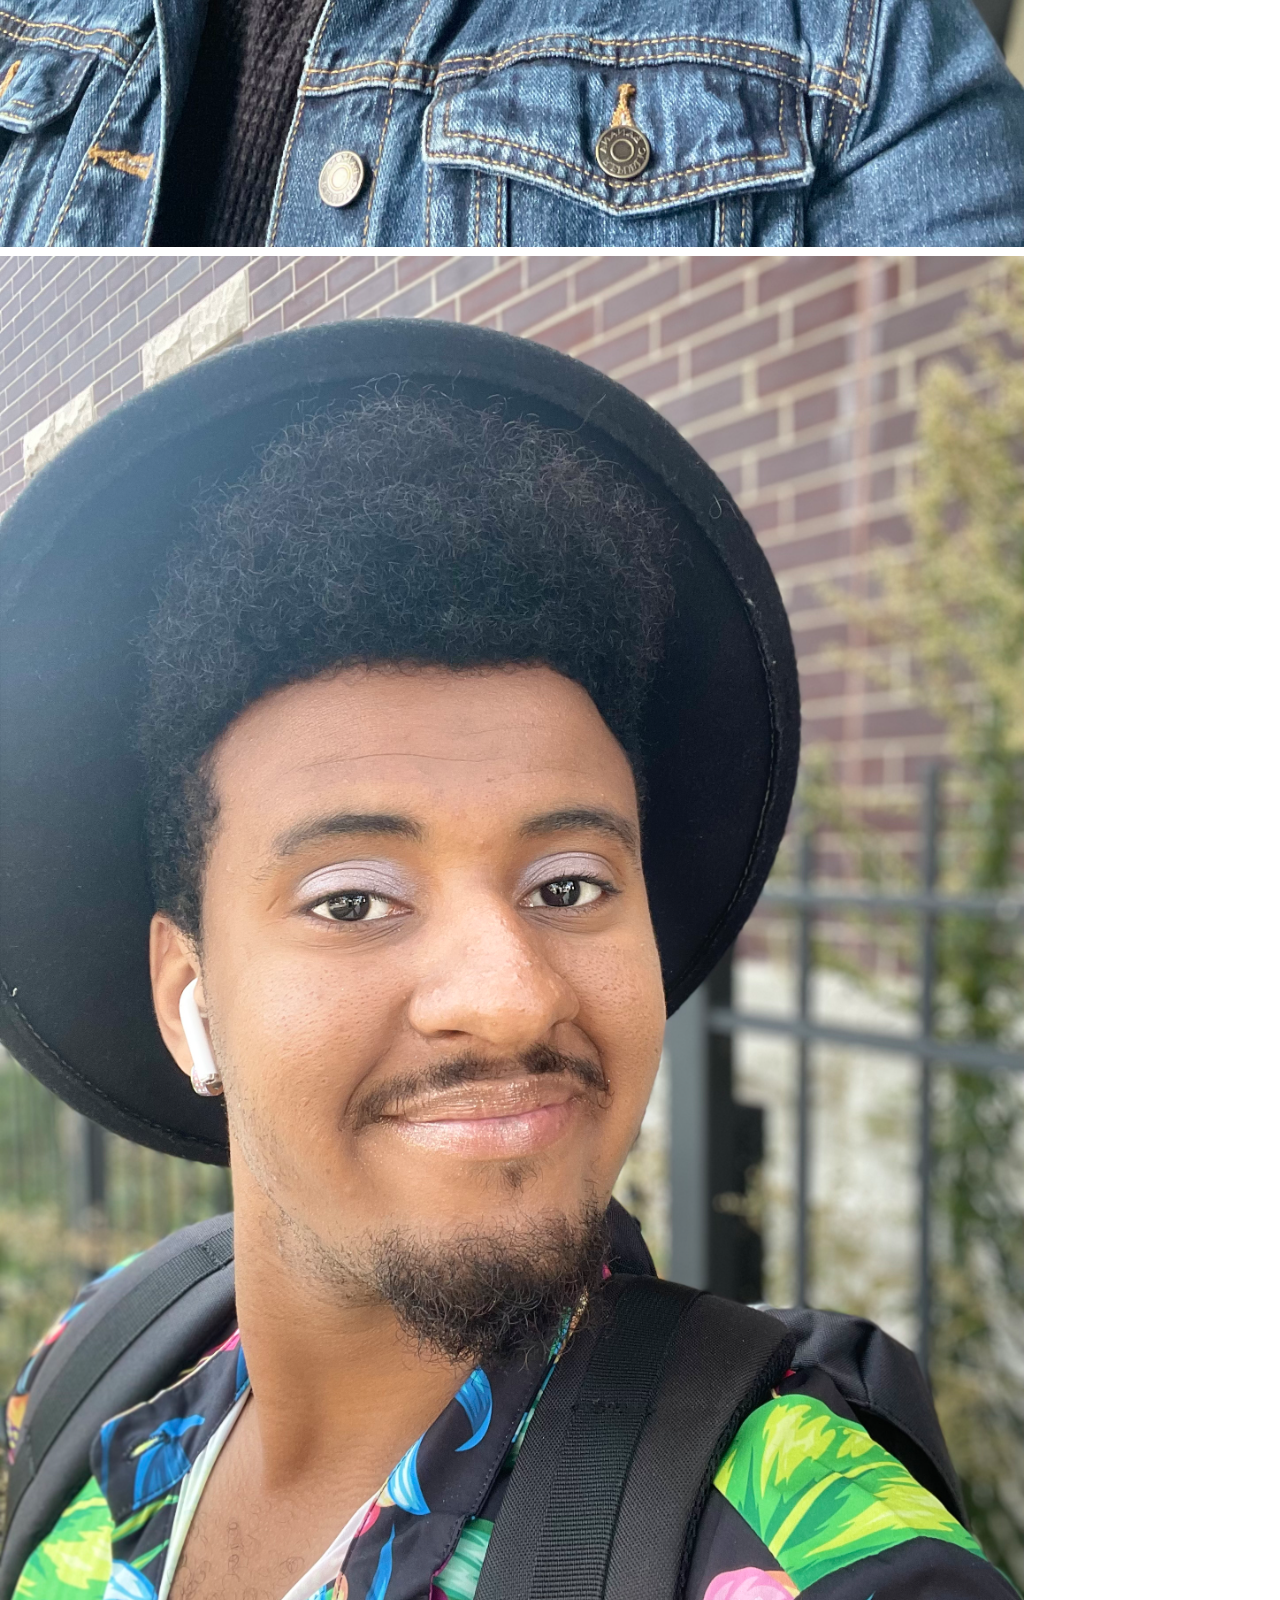
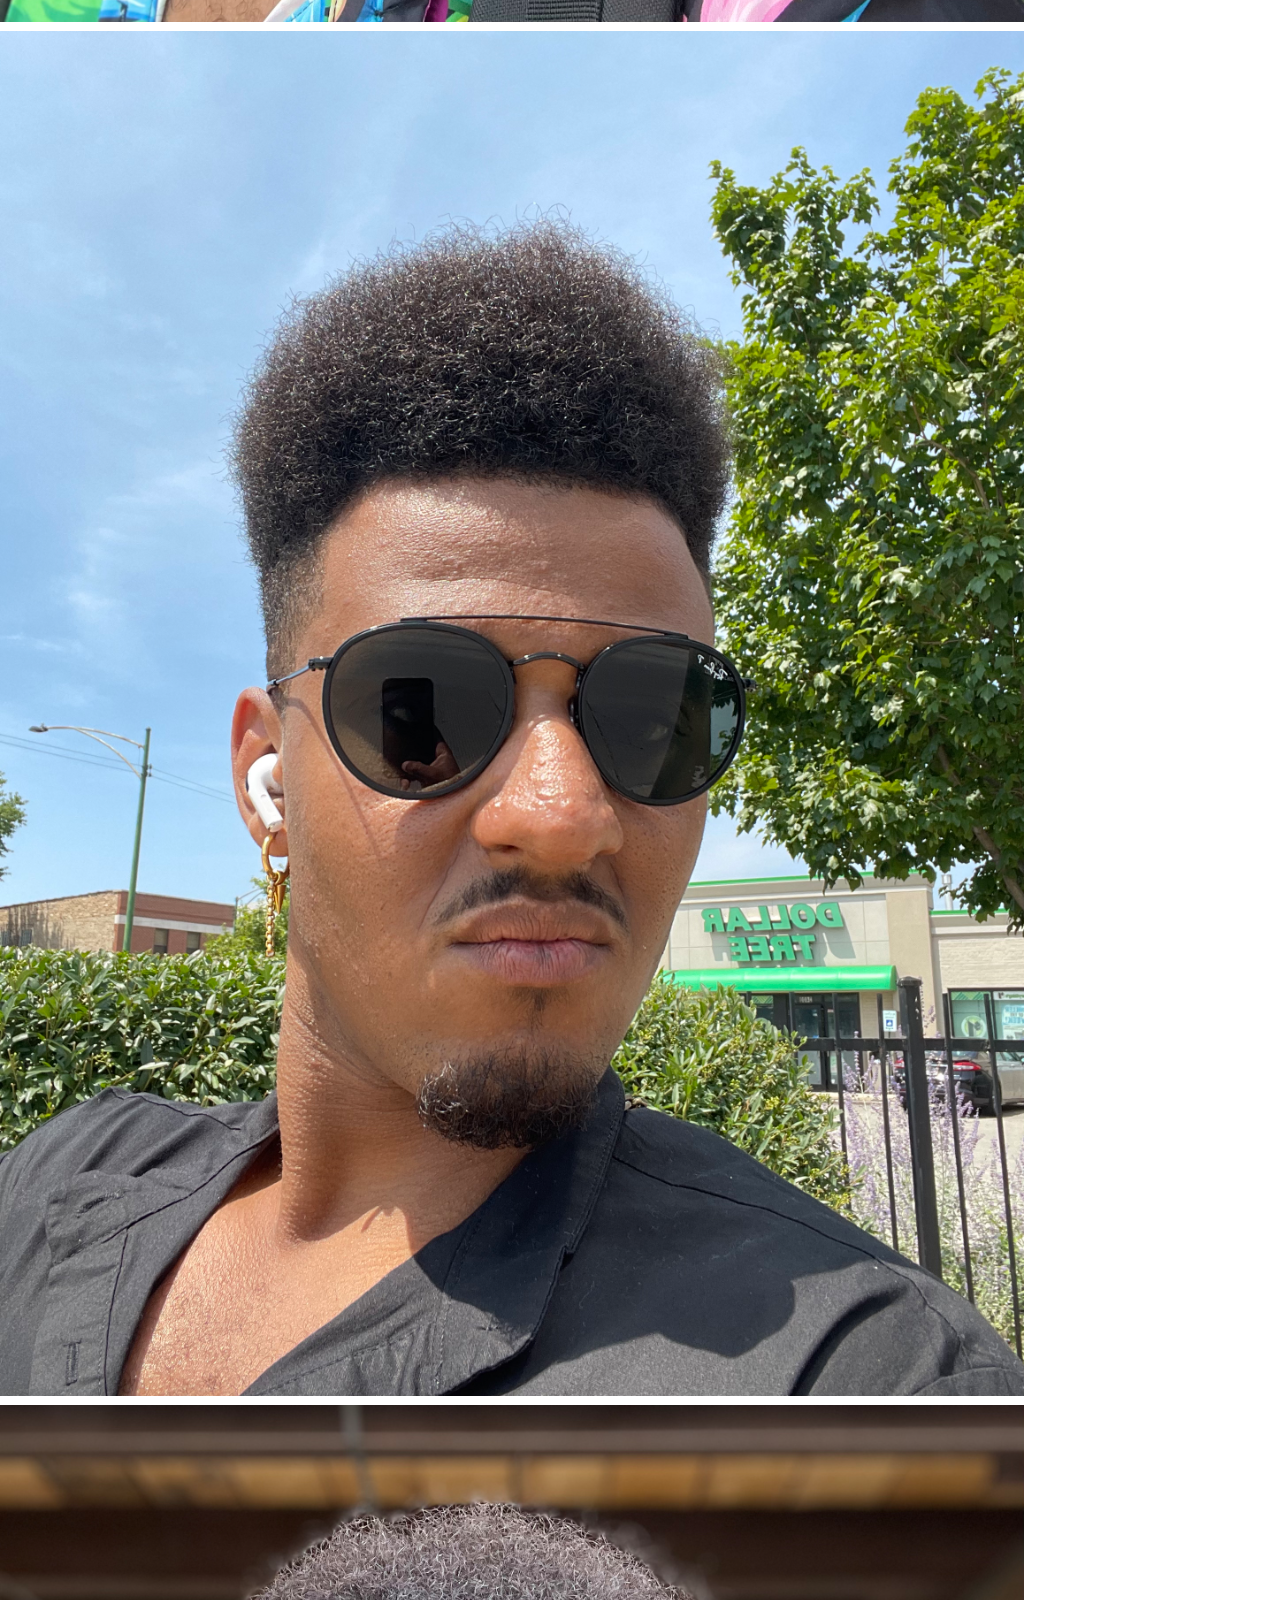
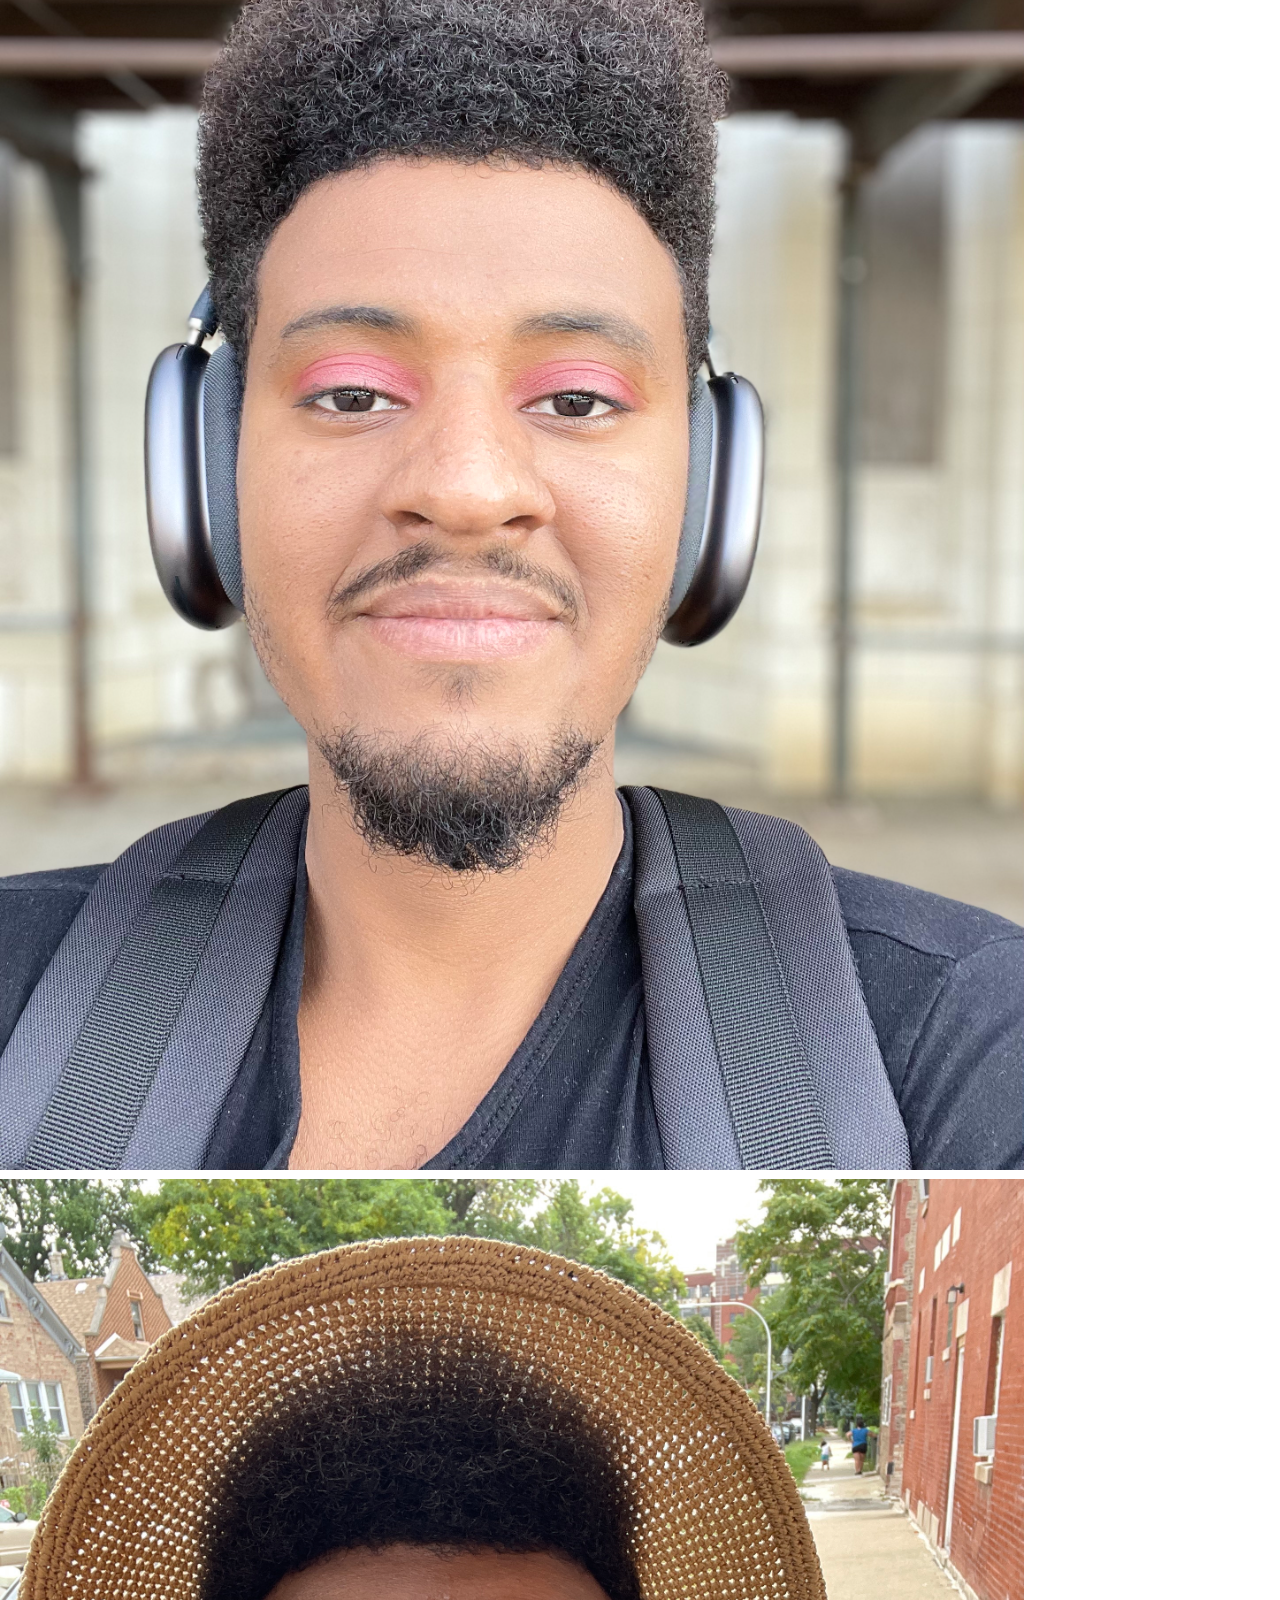
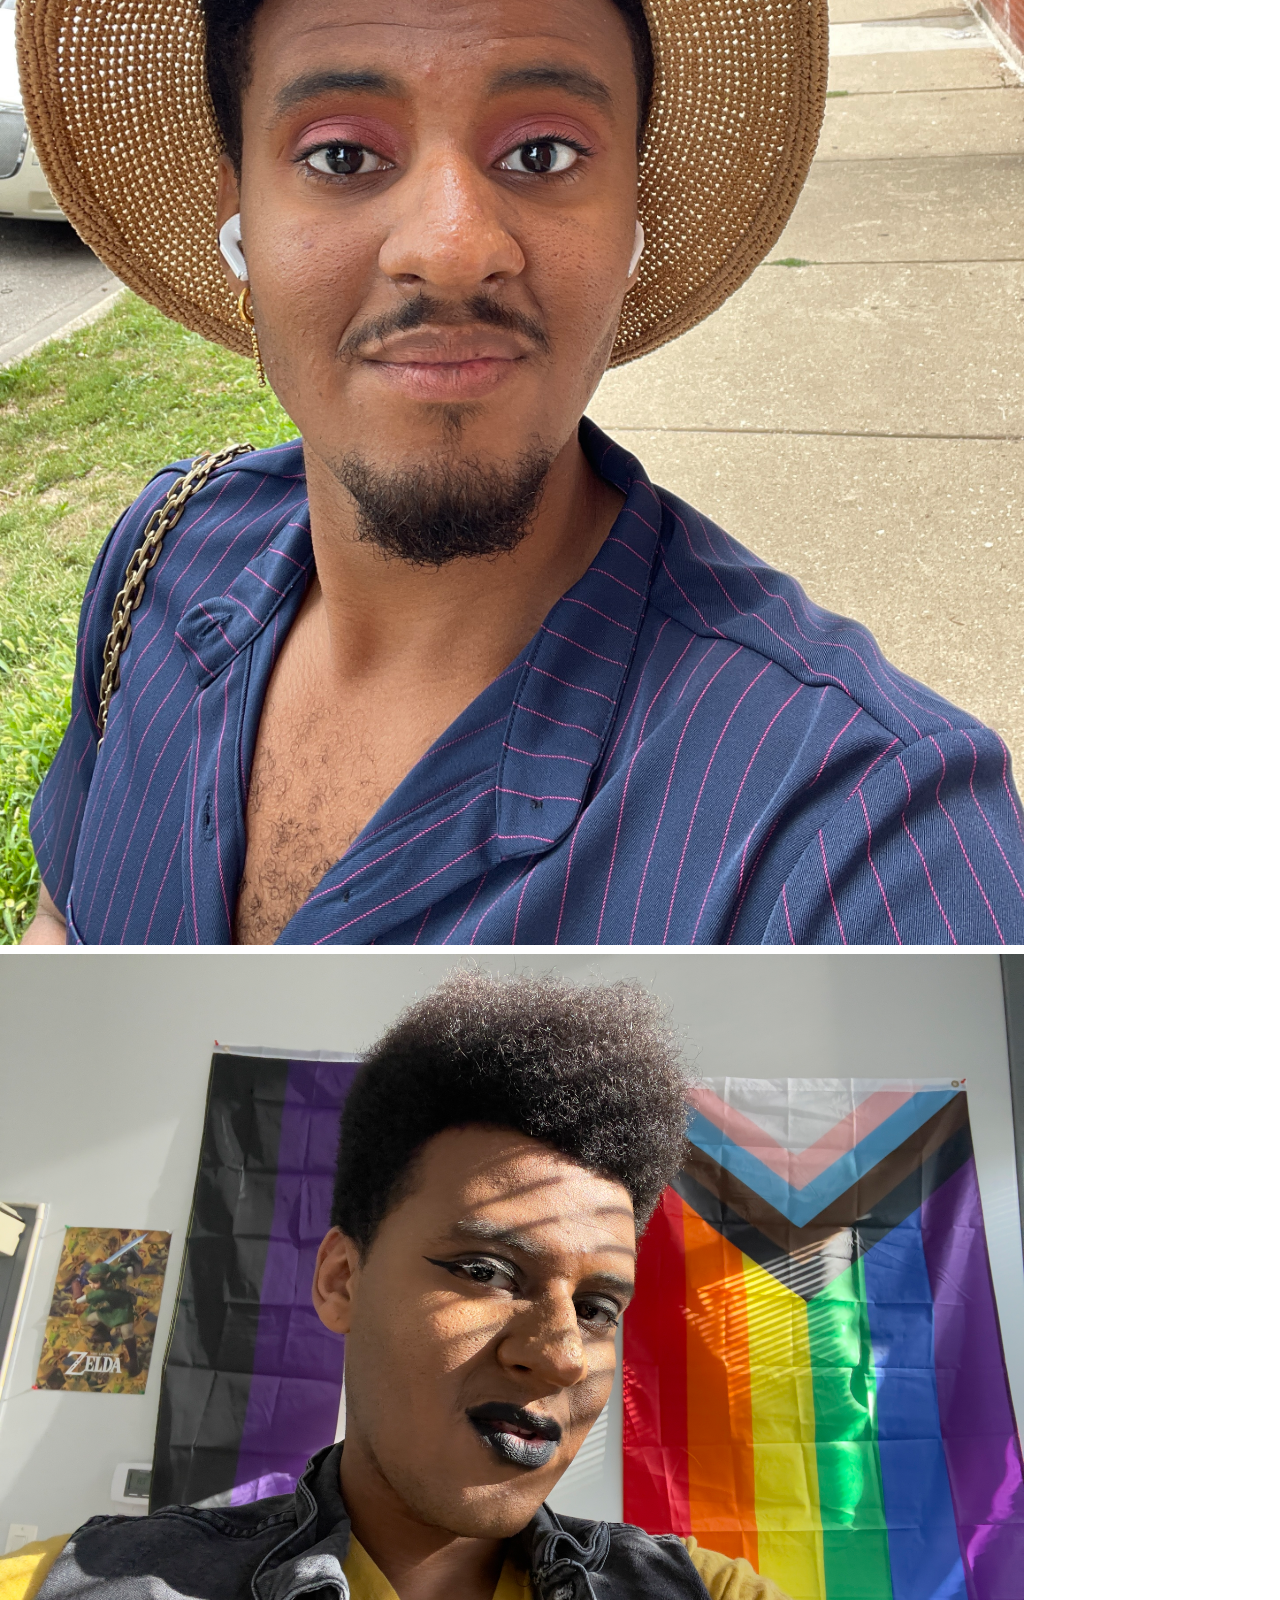
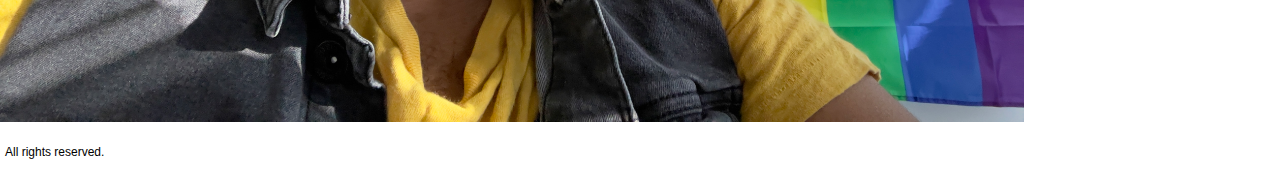
==== commit cffa502e: "updates on home page, resume, and interest page" ====
--- a/index.html
+++ b/index.html
@@ -8,8 +8,8 @@
     <link rel="preconnect" href="https://fonts.gstatic.com" crossorigin>
     <link href="https://fonts.googleapis.com/css2?family=Bebas+Neue&family=Estonia&display=swap" rel="stylesheet">
 </head>
-<body>
-<nav id="navs">
+<body class="home-body-background">
+<nav id="navs-home">
   <ul>
     <li><a href="/">Home</a></li>
     <li><a href="cv/">Resume</a></li>
@@ -17,13 +17,13 @@
     <li><a href="contact/">Contact</a></li>
   </ul>
 </nav>
-<header>
-<h1 class="center-align">About ME</h1>
-  <p>Hello! My name is Alberto Williams. I use They/Them pronouns, and
-    identify as gender nonconformative.
-  </p>
-</header>
-<main>
+<main class="home-main-background">
+  <header>
+  <h1 class="center-align">About ME</h1>
+    <p>Hello! My name is Alberto Williams. I use They/Them pronouns, and
+      identify as gender nonconformative.
+    </p>
+  </header>
   <article>
   <h2 class="center-align">What I do</h2>
     <p>I currently am a new transfer student at
@@ -34,16 +34,17 @@
     </p>
   </article>
   <section>
-  <h2 class="center-align">Photos</h2>
-  <figure>
-    <ul id="gallery">
-      <li><figcaption><img class="gallery-pic"src="pix/flags.jpeg" alt="flags" /></figcaption></li>
-      <li><figcaption><img class="gallery-pic"src="pix/glittery-sexiness.jpeg" alt="glitter" /></figcaption></li>
-      <li><figcaption><img class="gallery-pic"src="pix/black-shades.jpeg" alt="black-shades" /></figcaption></li>
-      <li><figcaption><img class="gallery-pic"src="pix/red-eyeshadow.jpeg" alt="red-eyeshadow" /></figcaption></li>
-      <li><figcaption><img class="gallery-pic"src="pix/straw-hat.jpeg" alt="straw-hat" /></figcaption></li>
+    <h2 class="center-align">Photos</h2>
+    <figure>
+    <ul id="gallery-grid">
+      <li><figcaption><img src="pix/flags.jpeg" alt="flags" /></figcaption></li>
+      <li><figcaption><img src="pix/glittery-sexiness.jpeg" alt="glitter" /></figcaption></li>
+      <li><figcaption><img src="pix/black-shades.jpeg" alt="black-shades" /></figcaption></li>
+      <li><figcaption><img src="pix/red-eyeshadow.jpeg" alt="red-eyeshadow" /></figcaption></li>
+      <li><figcaption><img src="pix/straw-hat.jpeg" alt="straw-hat" /></figcaption></li>
+      <li><figcaption><img src="pix/flags-2.jpeg" alt="straw-hat" /></figcaption></li>
     </ul>
-  </figure>
+    </figure>
   </section>
 </main>
 <footer>
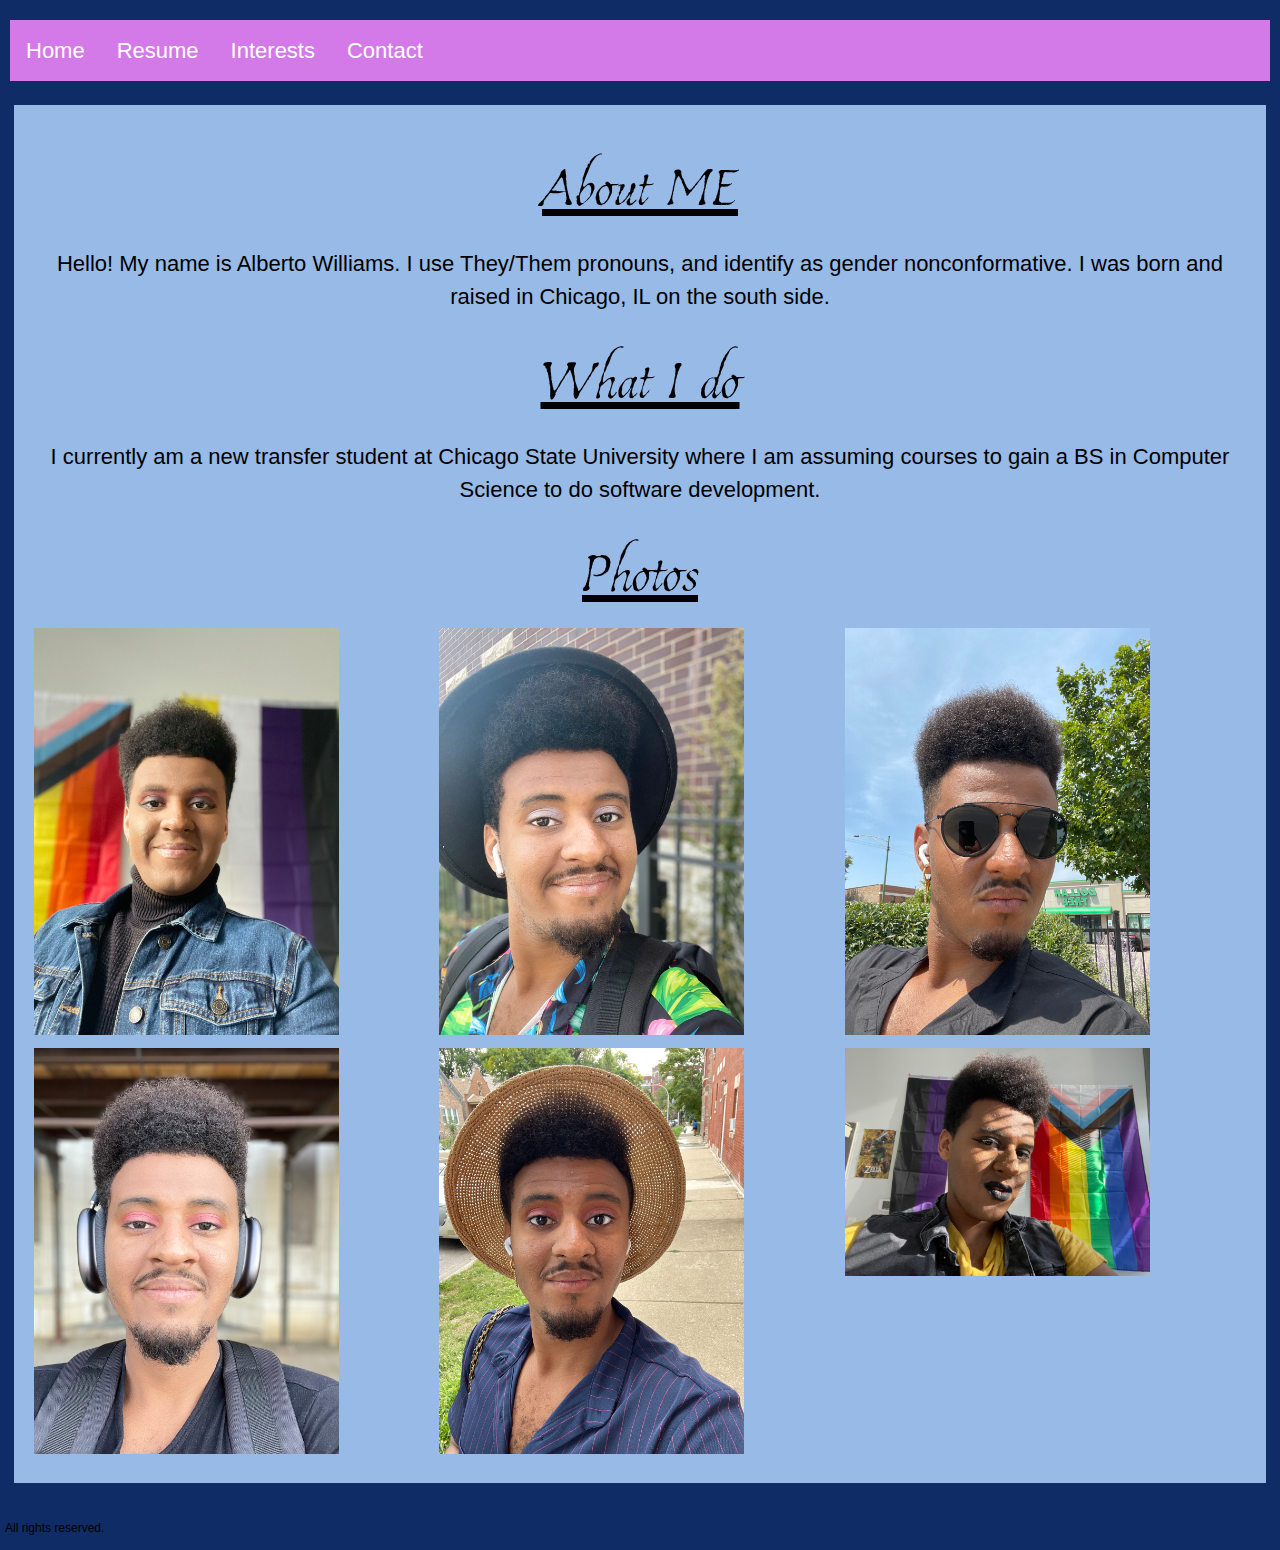
==== commit 34c3313a: "final touches on website" ====
--- a/index.html
+++ b/index.html
@@ -3,10 +3,10 @@
 <head>
     <meta charset="UTF-8" />
     <title>HOME Menu</title>
-    <link rel="stylesheet" href="pretty.css">
-    <link rel="preconnect" href="https://fonts.googleapis.com">
-    <link rel="preconnect" href="https://fonts.gstatic.com" crossorigin>
-    <link href="https://fonts.googleapis.com/css2?family=Bebas+Neue&family=Estonia&display=swap" rel="stylesheet">
+    <link rel="stylesheet" href="pretty.css" />
+    <link rel="preconnect" href="https://fonts.googleapis.com" />
+    <link rel="preconnect" href="https://fonts.gstatic.com" crossorigin=" " />
+    <link href="https://fonts.googleapis.com/css2?family=Bebas+Neue&family=Estonia&display=swap" rel="stylesheet" />
 </head>
 <body class="home-body-background">
 <nav id="navs-home">
@@ -21,7 +21,8 @@
   <header>
   <h1 class="center-align">About ME</h1>
     <p>Hello! My name is Alberto Williams. I use They/Them pronouns, and
-      identify as gender nonconformative.
+    identify as gender nonconformative. I was born and raised in
+    Chicago, IL on the south side.
     </p>
   </header>
   <article>
@@ -35,16 +36,14 @@
   </article>
   <section>
     <h2 class="center-align">Photos</h2>
-    <figure>
     <ul id="gallery-grid">
-      <li><figcaption><img src="pix/flags.jpeg" alt="flags" /></figcaption></li>
-      <li><figcaption><img src="pix/glittery-sexiness.jpeg" alt="glitter" /></figcaption></li>
-      <li><figcaption><img src="pix/black-shades.jpeg" alt="black-shades" /></figcaption></li>
-      <li><figcaption><img src="pix/red-eyeshadow.jpeg" alt="red-eyeshadow" /></figcaption></li>
-      <li><figcaption><img src="pix/straw-hat.jpeg" alt="straw-hat" /></figcaption></li>
-      <li><figcaption><img src="pix/flags-2.jpeg" alt="straw-hat" /></figcaption></li>
+      <li><figure><figcaption><img src="pix/flags.jpeg" alt="flags" /></figcaption></figure></li>
+      <li><figure><figcaption><img src="pix/glittery-sexiness.jpeg" alt="glitter" /></figcaption></figure></li>
+      <li><figure><figcaption><img src="pix/black-shades.jpeg" alt="black-shades" /></figcaption></figure></li>
+      <li><figure><figcaption><img src="pix/red-eyeshadow.jpeg" alt="red-eyeshadow" /></figcaption></figure></li>
+      <li><figure><figcaption><img src="pix/straw-hat.jpeg" alt="straw-hat" /></figcaption></figure></li>
+      <li><figure><figcaption><img src="pix/flags-2.jpeg" alt="straw-hat" /></figcaption></figure></li>
     </ul>
-    </figure>
   </section>
 </main>
 <footer>
--- a/pretty.css
+++ b/pretty.css
@@ -1,64 +1,62 @@
 a,abbr,acronym,address,applet,article,aside,audio,b,big,blockquote,body,canvas,caption,center,cite,code,dd,del,details,dfn,div,dl,dt,em,embed,fieldset,figcaption,figure,footer,form,h1,h2,h3,h4,h5,h6,header,hgroup,html,i,iframe,img,ins,kbd,label,legend,li,mark,menu,nav,object,ol,output,p,pre,q,ruby,s,samp,section,small,span,strike,strong,sub,summary,sup,table,tbody,td,tfoot,th,thead,time,tr,tt,u,ul,var,video{margin:0;padding:0;border:0;font:inherit;vertical-align:baseline}article,aside,details,figcaption,figure,footer,header,hgroup,main,menu,nav,section{display:block}html{line-height:1}body{line-height:inherit}ol,ul{list-style:none}blockquote,q{quotes:none}blockquote:after,blockquote:before,q:after,q:before{content:'';content:none}table{border-collapse:collapse;border-spacing:0}
 
+/* Universal CSS */
+a{
+  text-decoration: none;
+  color: inherit;
+}
 html{
   font-size: 22px;
   line-height: 33px;
   font-family: "Helvetica Neue", Arial Rounded MT Bold, Arial , sans-serif;
 }
-img{
-  width: 80%;
-}
 p{
   padding: 5px;
+  line-height: inherit;
+  text-align: center;
+}
+img{
+  width: 76%;
+  height: auto;
 }
 .center-align{
   text-align: center;
-  font-size: 58px;
+  font-size: 78px;
   font-family: 'Estonia', cursive;
-  padding: 17px 17px;
-  margin: 5px 5px;
+  text-decoration: underline;
+  padding: 7px;
+  margin: 35px;
+}
+#disc{
+  font-size: 12px;
+  text-align: left;
+}
+
+
+/* resume CSS */
+#navs-resume ul{
+  background-color: #000000;
 }
 .bullet{
   list-style-type: square;
   margin: 15px;
   padding-left: 20px;
 }
-.jobs{
+.obj-desc {
+  padding-left: 7px;
+  text-align: center;
+}
+.edu, .jobs{
   line-height: 30px;
 }
-.edu{
-  line-height: 30px;
-}
-.edu-and-exp-heading{
+.edu-and-exp-heading, .obj-and-skill-heading{
   margin: 20px;
   font-size: 27px;
   text-align: center;
   font-family: 'Bebas Neue', cursive;
 }
-.gallery-pic{
-  margin: 24px;
-}
-.obj-and-skill-heading{
-  margin: 20px;
-  font-size: 27px;
-  text-align: center;
-  font-family: 'Bebas Neue', cursive;
-}
-.obj-desc{
-  padding-left: 7px;
-}
 .skills{
   line-height: 30px;
-}
-#disc{
-  font-size: 12px;
-}
-#gallery{
-  display: flex;
-  padding: 6px;
-  margin: 12px;
-  justify-content: space-around;
-  background-color: yellow;
 }
 #name{
   text-align: center;
@@ -66,20 +64,154 @@
   font-family: 'Bebas Neue', cursive;
   padding-top: 27px;
 }
-#navs ul {
+
+/* Contacts CSS */
+#navs-contact ul{
+  background-color: #B91646;
+}
+.contacts img{
+  padding: 5px;
+}
+.contact-body-background{
+  background-color: #DFD8CA;
+}
+.contact-main-background{
+  background-color:  #105652;
+  margin: 24px 14px;
+  padding: 20px 60px;
+}
+.email-icon, .phone-icon, .fb-icon{
+  width: 160px;
+  height: 160px;
+}
+
+/* Home CSS */
+#navs-home ul{
+  background-color: #D47AE8;
+}
+.home-body-background{
+  background-color: #0F2C67;
+}
+.home-main-background{
+  background-color: #98BAE7;
+  margin: 24px 14px;
+  padding: 20px;
+}
+
+
+
+/* interests page CSS */
+#navs-interests ul {
+  background-color: #F0BB62;
+}
+.interest-body-background{
+  background-color: #064635;
+}
+.interest-main-background{
+  background-color: #519259;
+  margin: 24px 14px;
+  padding: 20px;
+}
+.gamer-font{
+  font-family: 'Press Start 2P', cursive;
+  text-decoration: underline;
+  text-align: center;
+}
+.elegant-font{
+  font-family: 'Luxurious Script', cursive;
+  text-decoration: underline;
+  text-align: center;
+  font-size: 57px;
+}
+.makeup-and-fashion-pic-stacks{
+  grid-area: c;
+  display: grid;
+  grid-template-columns: repeat(12, 1fr);
+  position: relative;
+  margin-right: -68px;
+}
+.fashion-top{
+  grid-column: 1 / span 8;
+  grid-row: 1;
+  padding-top: 20%;
+  z-index: 1;
+}
+.makeup-bttm{
+  grid-column: 4 / -2;
+  grid-row: 1;
+  margin-left: 150px;
+}
+
+.switch-heading-and-desc{
+  grid-area: a;
+}
+.makeup-and-fashion-desc{
+  grid-area: d;
+  margin-right: 50px;
+}
+
+/* navbar CSS */
+#navs-home ul, #navs-interests ul, #navs-resume ul, #navs-contact ul{
   list-style-type: none;
   margin: 20px 10px;
   padding: 0;
   overflow: hidden;
-  background-color: #D47AE8;
-}
-#navs li{
+}
+#navs-home li, #navs-interests li, #navs-resume li, #navs-contact li{
   float: left;
 }
-#navs li a {
+#navs-home li a, #navs-interests li a, #navs-resume li a, #navs-contact li a{
   display: block;
   color: white;
   text-align: center;
   padding: 14px 16px;
   text-decoration: none;
 }
+
+/* mobile-friendly queries */
+@media only screen and (min-width: 650px) {
+  #interests{
+    display: grid;
+    grid-template-columns: repeat(auto, auto);
+    grid-template-rows: repeat(auto, auto);
+    grid-template-areas:
+      "a a a b b b"
+      "a a a b b b"
+      "c c c d d d"
+      "c c c d d d";
+    grid-gap: 10px;
+    align-content: space-between;
+    justify-content: space-between;
+  }
+  #gallery-grid{
+    display: grid;
+    grid-gap: 4px;
+    grid-template-columns: 1fr 1fr 1fr;
+    grid-auto-rows: minmax(auto, auto);
+  }
+  #navs-home ul, #navs-interests ul, #navs-resume ul, #navs-contact ul{
+    display: flex;
+  }
+  .contacts{
+    display: grid;
+    grid-gap: 4px;
+    grid-template-columns: 1fr 1fr 1fr;
+    grid-auto-rows: minmax(auto, auto);
+  }
+  .oled-bttm{
+    grid-column: 4 / -1;
+    grid-row: 1;
+  }
+  .friend-code-top{
+    grid-column: 1 / span 8;
+    grid-row: 1;
+    padding-top: 20%;
+    z-index: 1;
+  }
+  .switch-pic-stacks{
+    grid-area: b;
+    display: grid;
+    grid-template-columns: repeat(12, 1fr);
+    position: relative;
+  }
+}
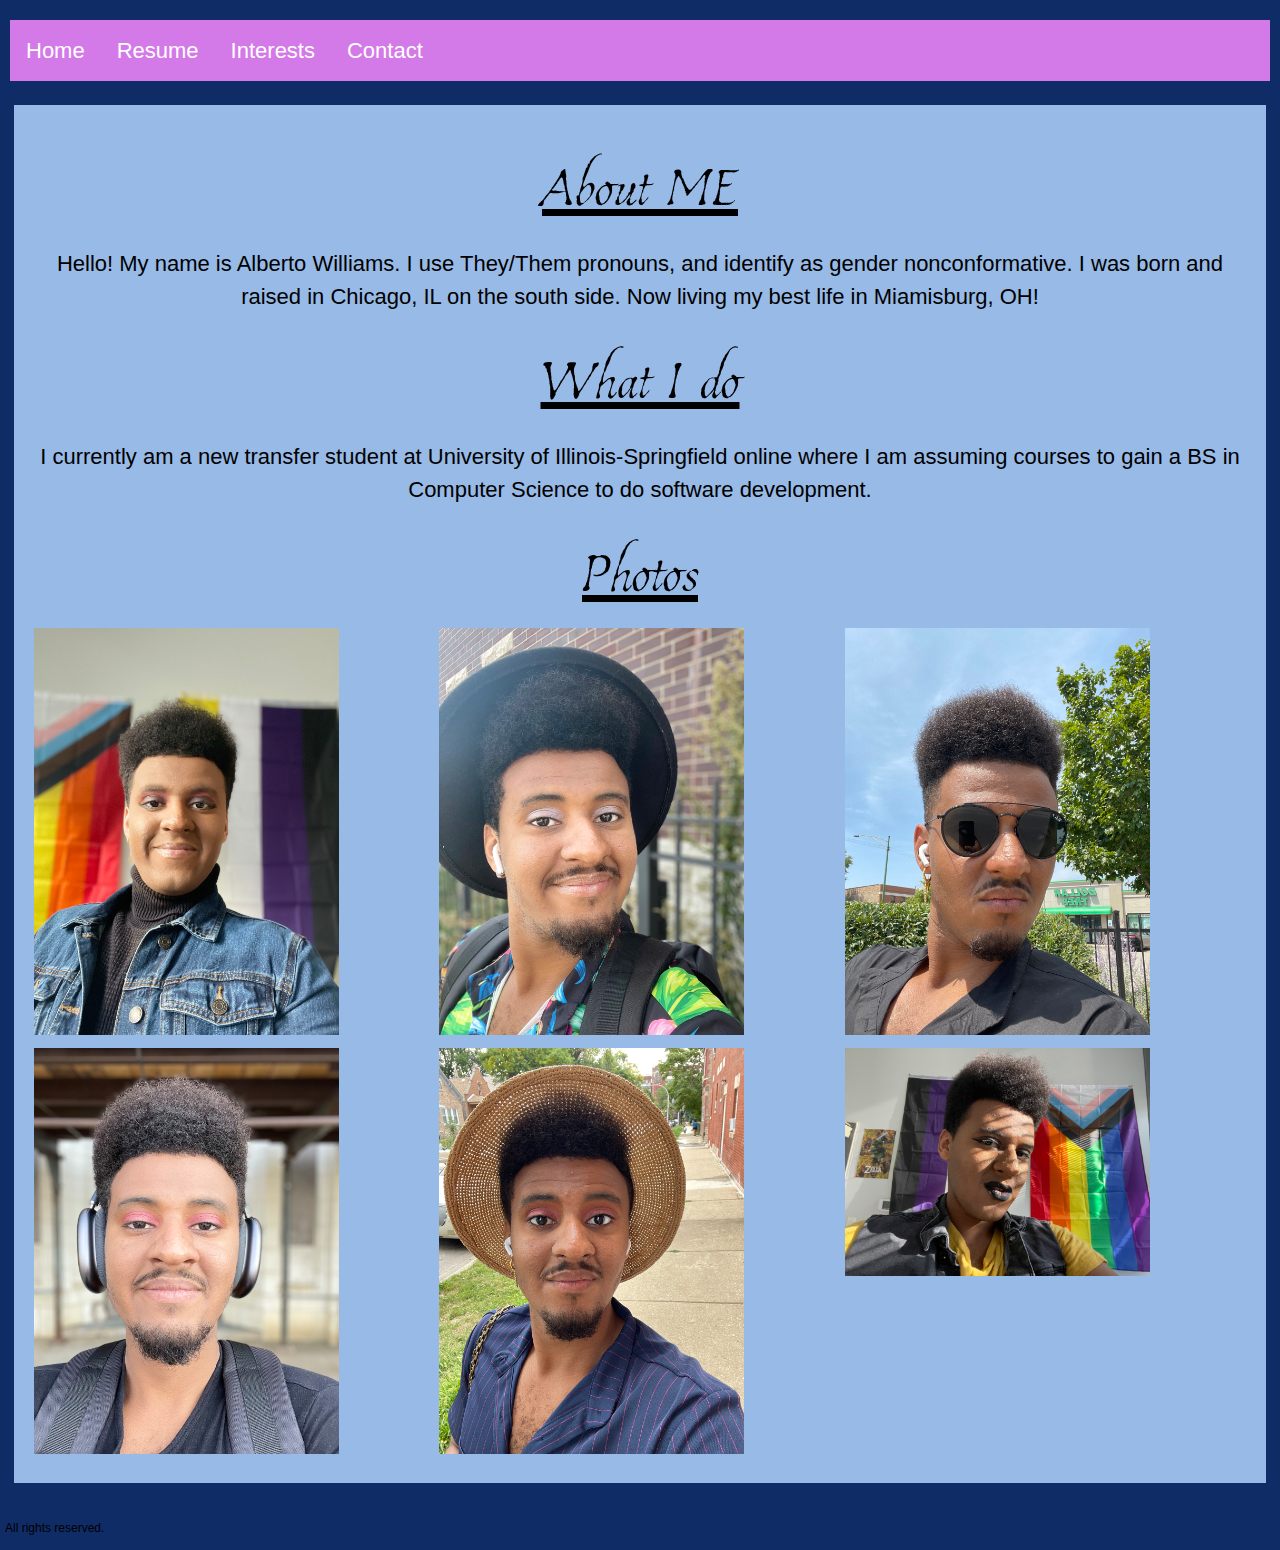
==== commit 1cc07802: "updated contacts page" ====
--- a/index.html
+++ b/index.html
@@ -22,13 +22,13 @@
   <h1 class="center-align">About ME</h1>
     <p>Hello! My name is Alberto Williams. I use They/Them pronouns, and
     identify as gender nonconformative. I was born and raised in
-    Chicago, IL on the south side.
+    Chicago, IL on the south side. Now living my best life in Miamisburg, OH!
     </p>
   </header>
   <article>
   <h2 class="center-align">What I do</h2>
     <p>I currently am a new transfer student at
-      Chicago State University where
+      University of Illinois-Springfield online where
       I am assuming courses to gain a BS in
       Computer Science to do
       software development.
--- a/pretty.css
+++ b/pretty.css
@@ -80,7 +80,7 @@
   margin: 24px 14px;
   padding: 20px 60px;
 }
-.email-icon, .phone-icon, .fb-icon{
+.email-icon, .phone-icon, .fb-icon, .linkedin-icon{
   width: 160px;
   height: 160px;
 }
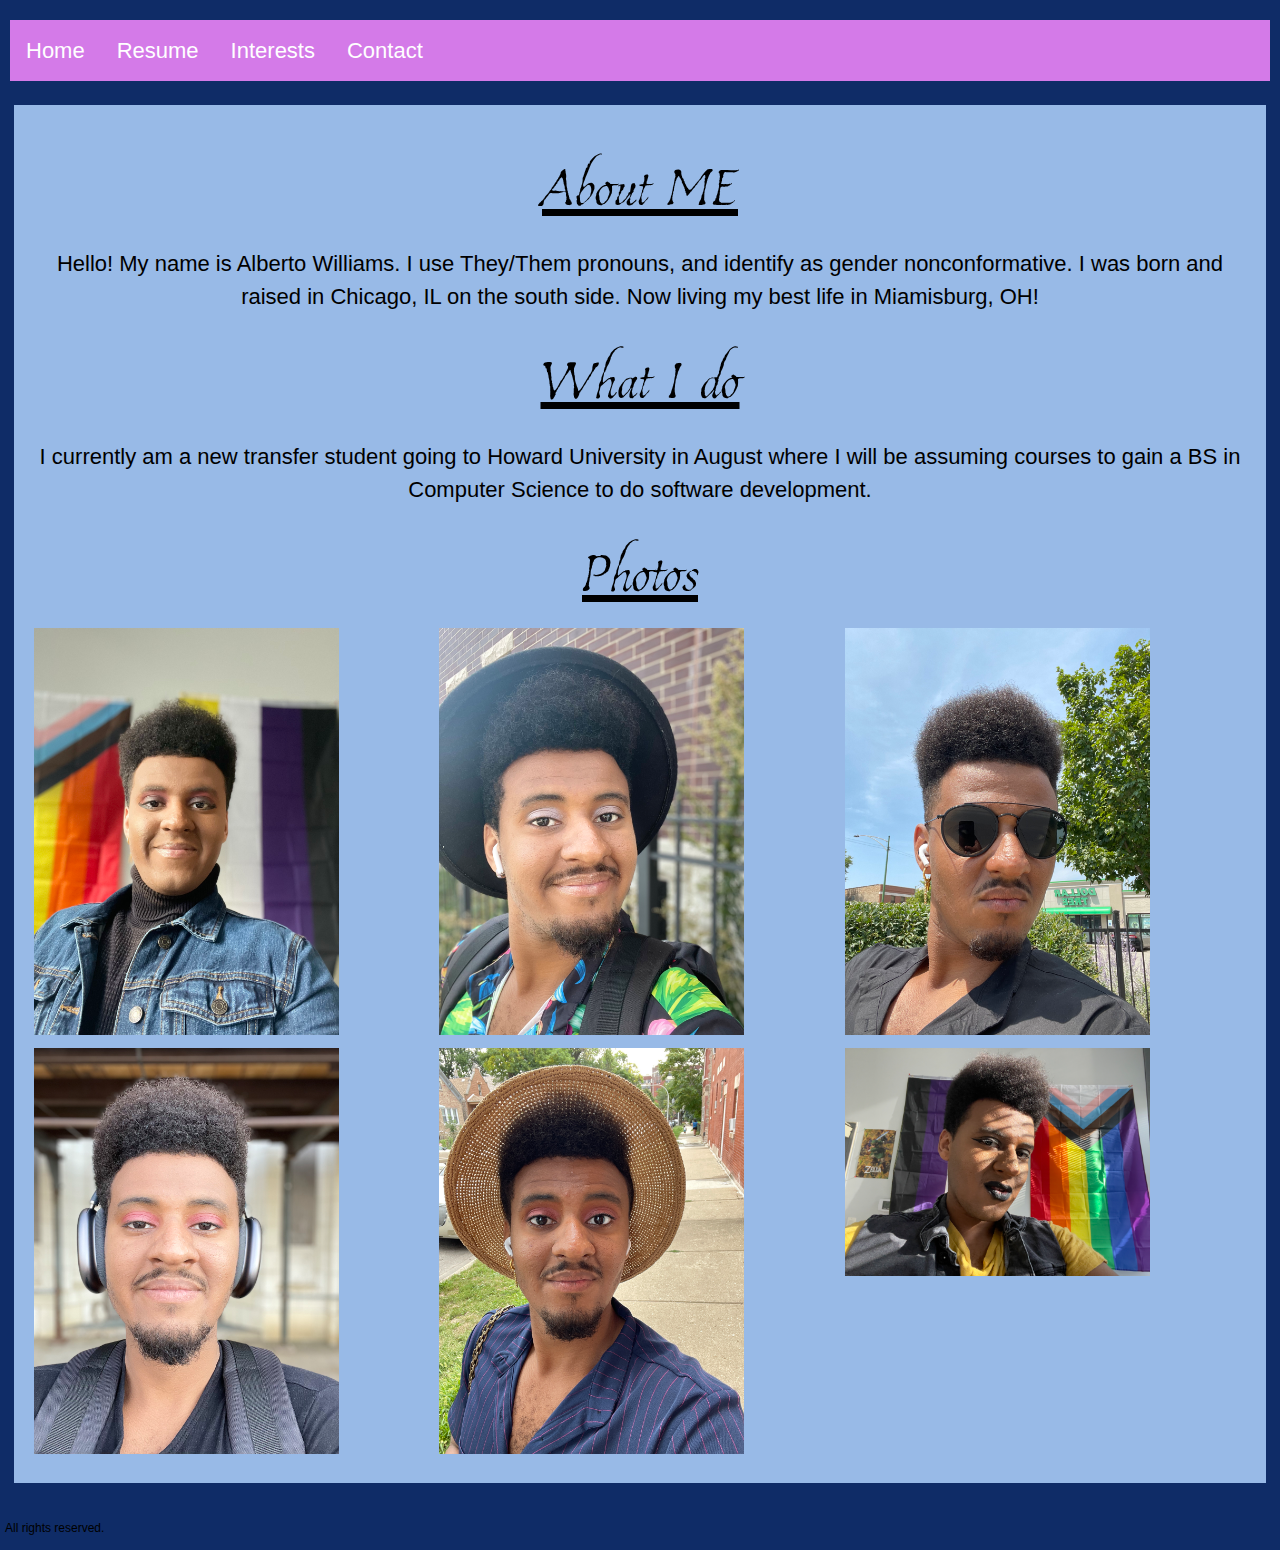
==== commit bde47fc4: "update again" ====
--- a/index.html
+++ b/index.html
@@ -27,9 +27,9 @@
   </header>
   <article>
   <h2 class="center-align">What I do</h2>
-    <p>I currently am a new transfer student at
-      University of Illinois-Springfield online where
-      I am assuming courses to gain a BS in
+    <p>I currently am a new transfer student going to 
+      Howard University in August where
+      I will be assuming courses to gain a BS in
       Computer Science to do
       software development.
     </p>
@@ -50,4 +50,4 @@
   <p id="disc">All rights reserved.</p>
 </footer>
 </body>
-</html>
+</html>